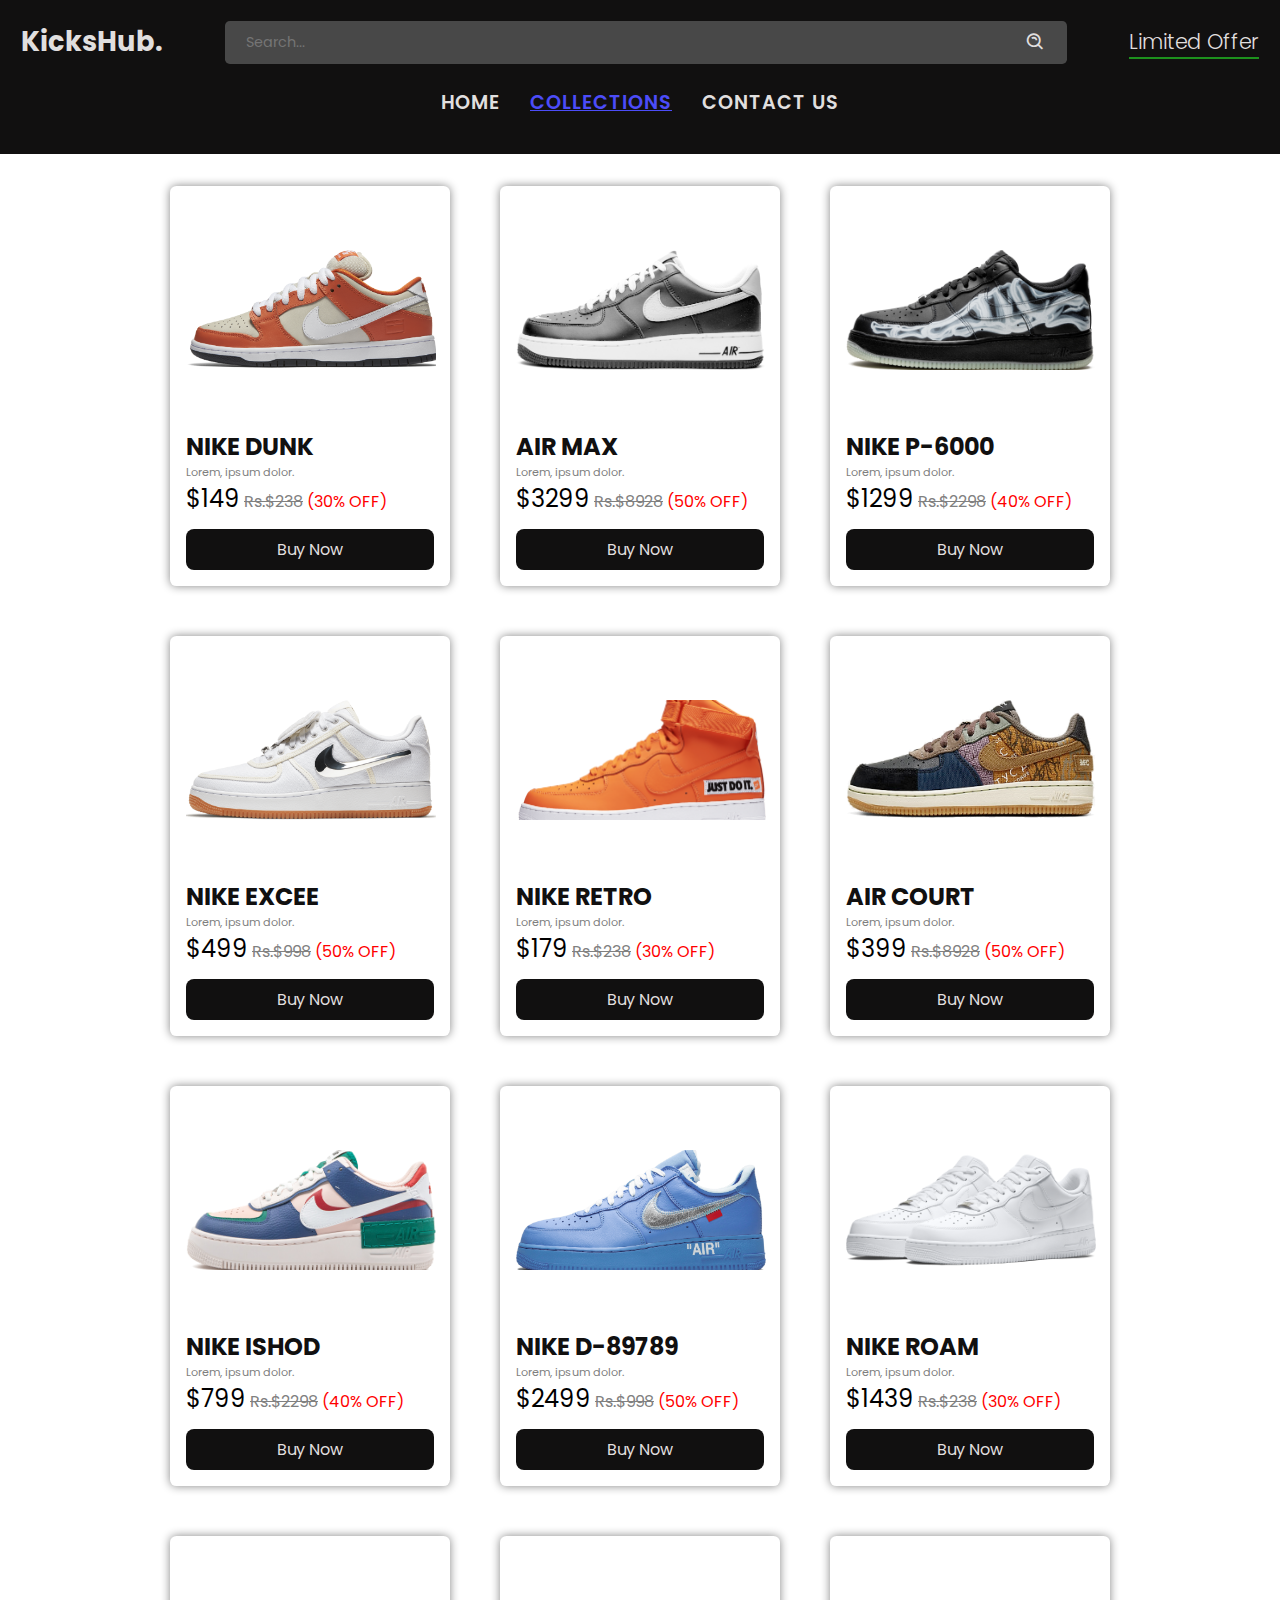
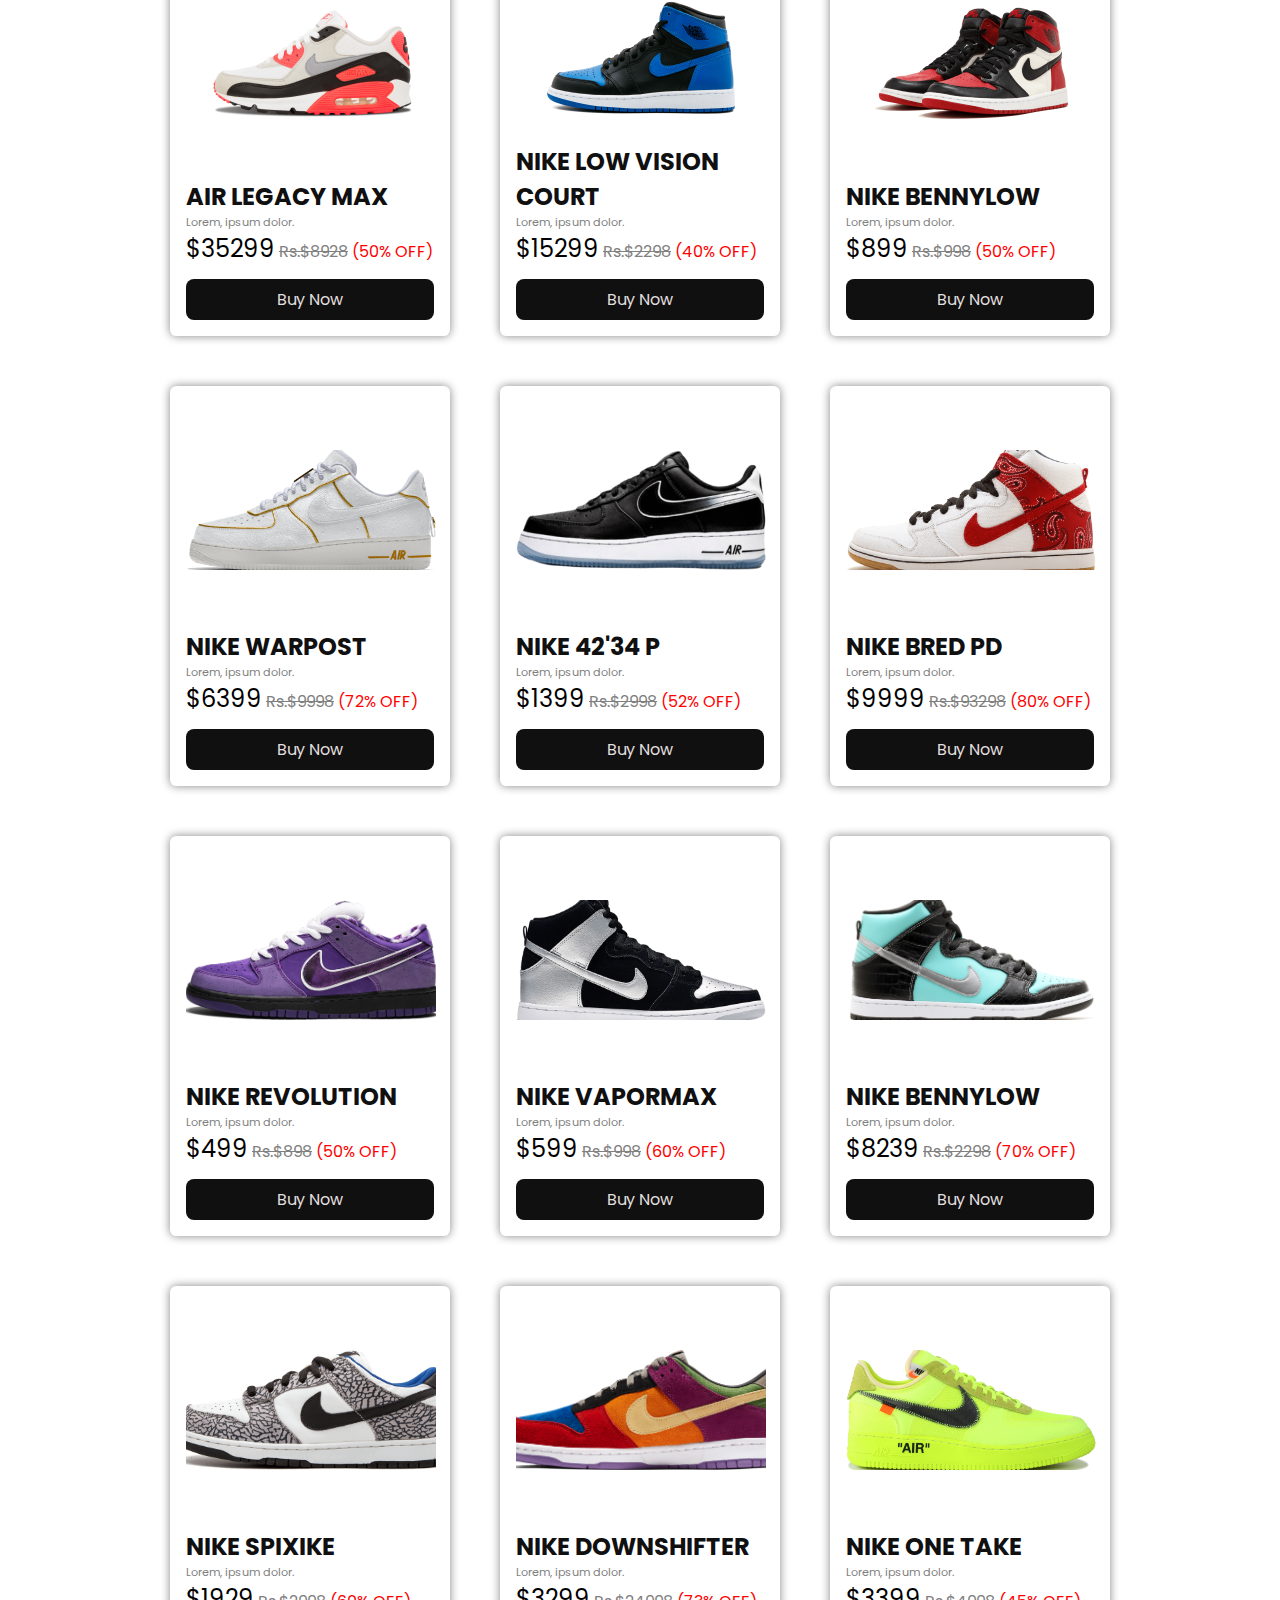
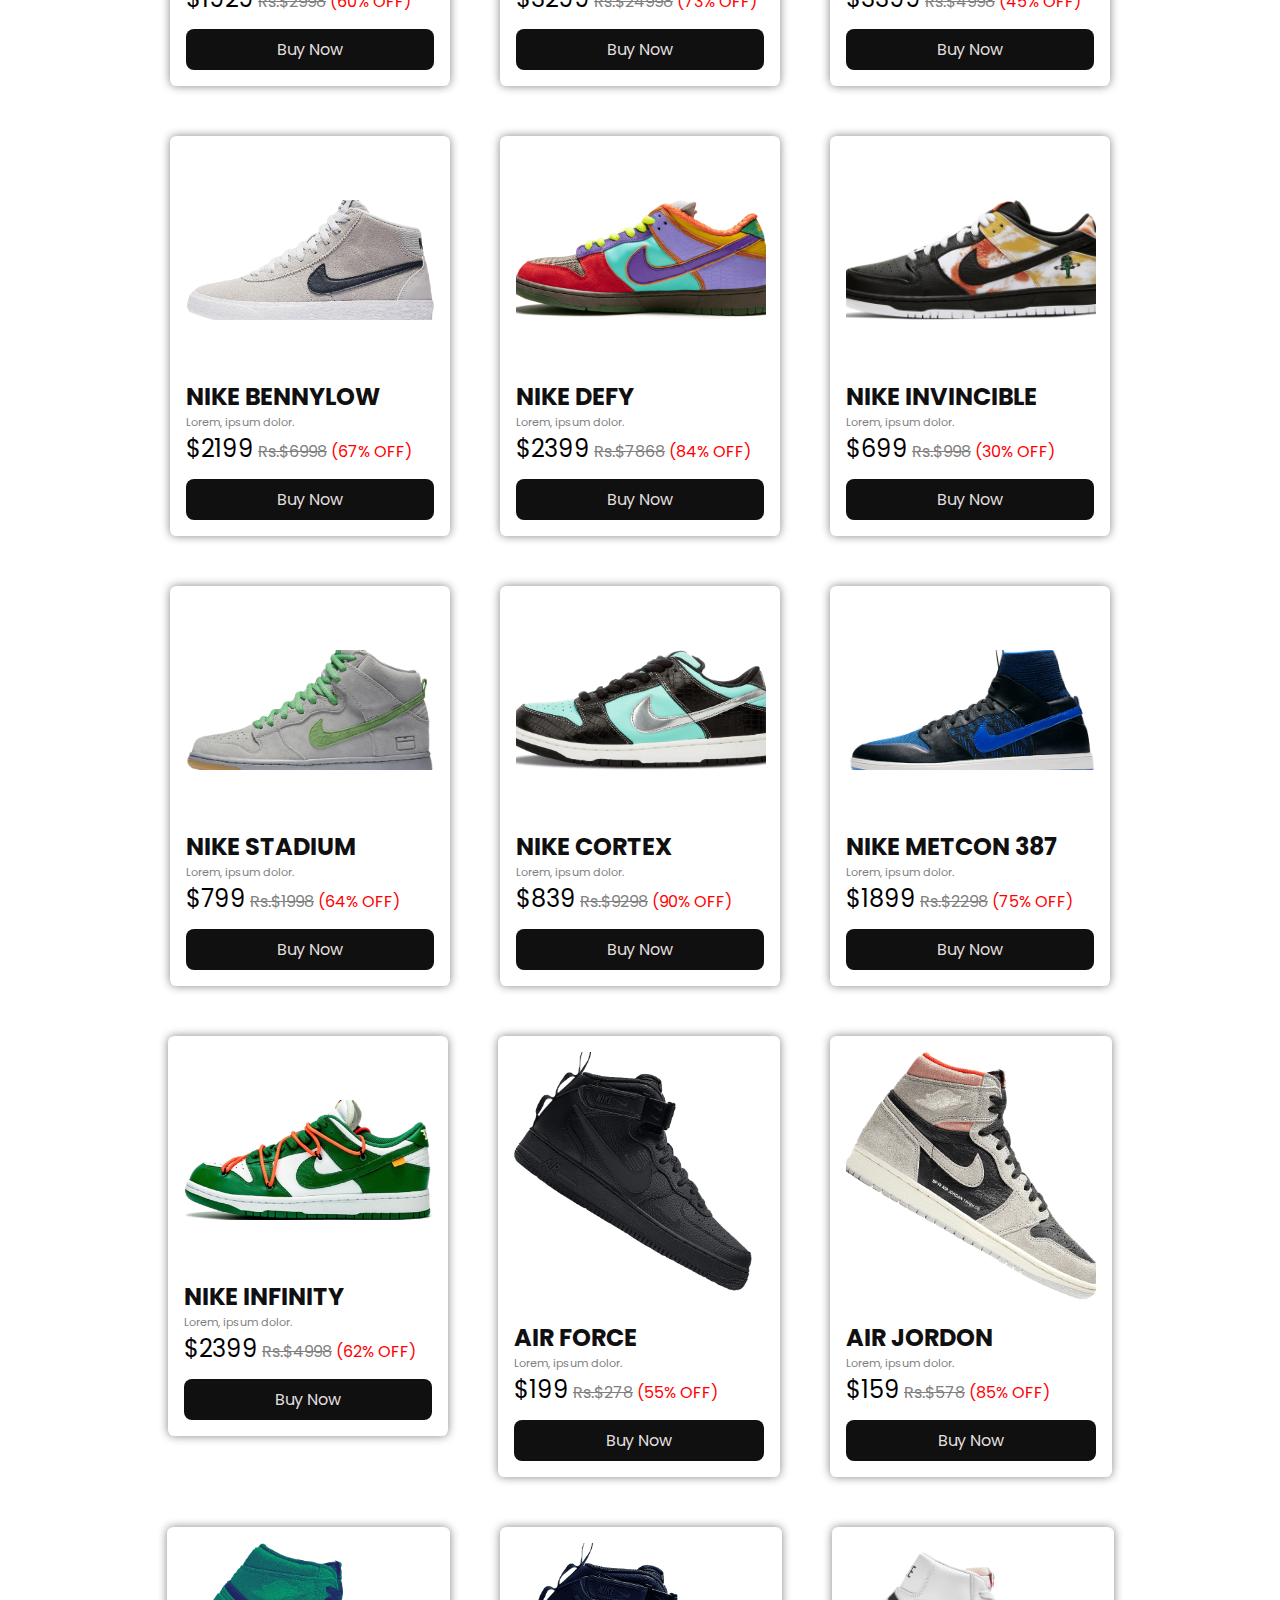
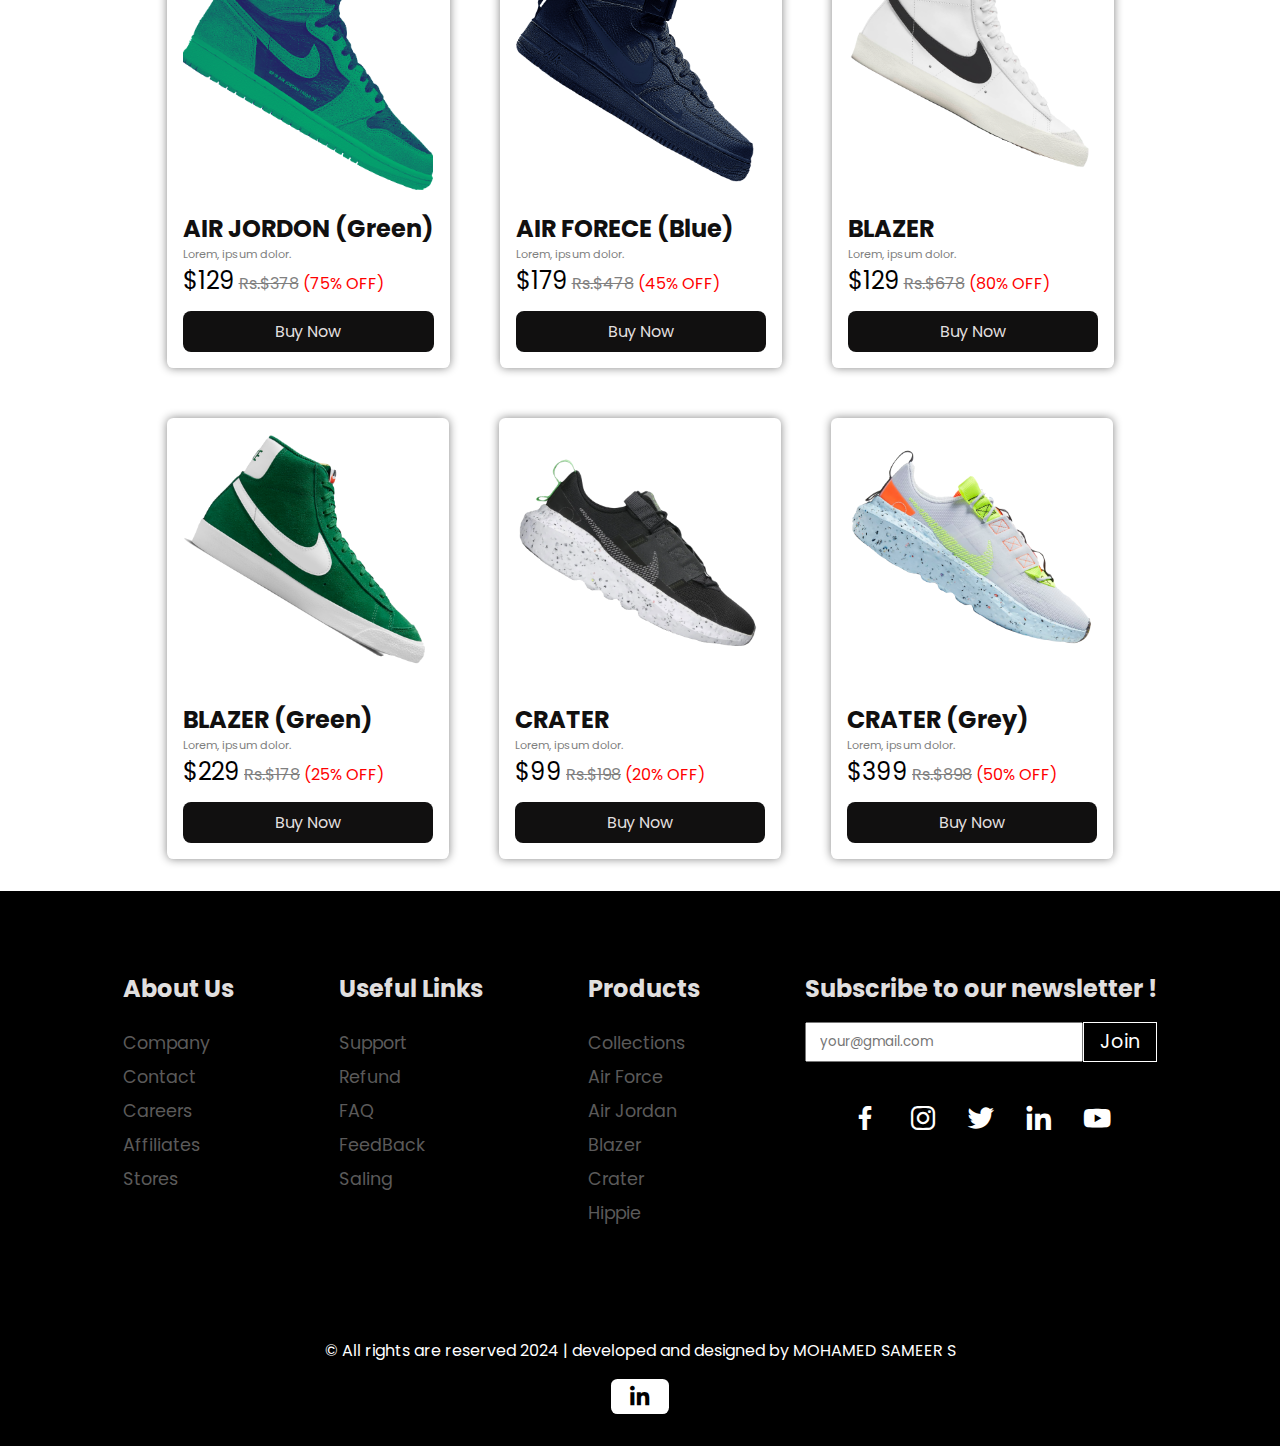
==== collections.html @ 7bd57e41 "added the project" ====
<!DOCTYPE html>
<html lang="en">

<head>
    <meta charset="UTF-8">
    <meta name="viewport" content="width=device-width, initial-scale=1.0">
    <meta name="author" content="Mohamed Sameer S">
    <meta name="keywords"
        content="Nike App,Popular Shoes from nike,Nike,Shoes,Well designed Shoes,original branding Shoes">
    <link href='https://unpkg.com/boxicons@2.1.4/css/boxicons.min.css' rel='stylesheet'>
    <link rel="icon" href="./assets/nike-512.png">
    <link rel="stylesheet" href="style.css">
    <title>Our Collections | SamProg</title>
</head>

<body>

    <nav style="padding: 1.3rem;">
        <div class="top-nav-contents">
            <h1 style="font-size: 1.7rem;">KicksHub.</h1>
            <div class="search-bar" style="padding: 0.7rem 1.3rem;" id="collect">
                <input type="text" id="search" required placeholder="Search..." style="font-size: 0.9rem;">
                <label class='bx bx-search-alt' for="search"></label>
            </div>
            <h2>Limited Offer</h2>

            <i class='bx bx-menu menu'></i>
        </div>

        <div class="nav-links">
            <a href="index.html">home</a>
            <a href="collections.html" class="active">collections</a>
            <a href="contact.html">contact us</a>
        </div>
    </nav>


    <main>

        <div class="main-contents">
            <div class="shoe-content shoe">
                <div class="shoe-img">
                    <img src="./assets/1.png" class="newshoe">
                </div>
                <div class="icons">
                    <i class='bx bx-dots-vertical-rounded' ></i>
                    <i class='bx bx-heart'></i>
                    <i class='bx bx-cart-add'></i>
                    <i class='bx bx-message-alt-dots'></i>

                </div>
                <div class="shoe-text">
                    <h1>NIKE DUNK</h1>
                    <p>Lorem, ipsum dolor.</p>
                    <ins>$149</ins>
                    <del>Rs.$238</del>
                    <span>(30% OFF)</span>
                    <button class="buy">Buy Now</button>
                </div>
            </div>

            <div class="shoe-content shoe">
                <div class="shoe-img">
                    <img src="./assets/2.png" class="newshoe">
                </div>
                <div class="icons">
                    <i class='bx bx-dots-vertical-rounded' ></i>
                    <i class='bx bx-heart'></i>
                    <i class='bx bx-cart-add'></i>
                    <i class='bx bx-message-alt-dots'></i>

                </div>
                <div class="shoe-text">
                    <h1>AIR MAX</h1>
                    <p>Lorem, ipsum dolor.</p>
                    <ins>$3299</ins>
                    <del>Rs.$8928</del>
                    <span>(50% OFF)</span>
                    <button class="buy">Buy Now</button>
                </div>
            </div>
            <div class="shoe-content shoe">
                <div class="shoe-img">
                    <img src="./assets/3.png" class="newshoe">
                </div>
                <div class="icons">
                    <i class='bx bx-dots-vertical-rounded' ></i>
                    <i class='bx bx-heart'></i>
                    <i class='bx bx-cart-add'></i>
                    <i class='bx bx-message-alt-dots'></i>

                </div>
                <div class="shoe-text">
                    <h1>NIKE P-6000</h1>
                    <p>Lorem, ipsum dolor.</p>
                    <ins>$1299</ins>
                    <del>Rs.$2298</del>
                    <span>(40% OFF)</span>
                    <button class="buy">Buy Now</button>
                </div>
            </div>
            <div class="shoe-content shoe">
                <div class="shoe-img">
                    <img src="./assets/4.png" class="newshoe">
                </div>
                <div class="icons">
                    <i class='bx bx-dots-vertical-rounded' ></i>
                    <i class='bx bx-heart'></i>
                    <i class='bx bx-cart-add'></i>
                    <i class='bx bx-message-alt-dots'></i>

                </div>
                <div class="shoe-text">
                    <h1>NIKE EXCEE</h1>
                    <p>Lorem, ipsum dolor.</p>
                    <ins>$499</ins>
                    <del>Rs.$998</del>
                    <span>(50% OFF)</span>
                    <button class="buy">Buy Now</button>
                </div>
            </div>

            <div class="shoe-content shoe">
                <div class="shoe-img">
                    <img src="./assets/5.png" class="newshoe">
                </div>
                <div class="icons">
                    <i class='bx bx-dots-vertical-rounded' ></i>
                    <i class='bx bx-heart'></i>
                    <i class='bx bx-cart-add'></i>
                    <i class='bx bx-message-alt-dots'></i>

                </div>
                <div class="shoe-text">
                    <h1>NIKE RETRO</h1>
                    <p>Lorem, ipsum dolor.</p>
                    <ins>$179</ins>
                    <del>Rs.$238</del>
                    <span>(30% OFF)</span>
                    <button class="buy">Buy Now</button>
                </div>
            </div>

            <div class="shoe-content shoe">
                <div class="shoe-img">
                    <img src="./assets/6.png" class="newshoe">
                </div>
                <div class="icons">
                    <i class='bx bx-dots-vertical-rounded' ></i>
                    <i class='bx bx-heart'></i>
                    <i class='bx bx-cart-add'></i>
                    <i class='bx bx-message-alt-dots'></i>

                </div>
                <div class="shoe-text">
                    <h1>AIR COURT</h1>
                    <p>Lorem, ipsum dolor.</p>
                    <ins>$399</ins>
                    <del>Rs.$8928</del>
                    <span>(50% OFF)</span>
                    <button class="buy">Buy Now</button>
                </div>
            </div>
            <div class="shoe-content shoe">
                <div class="shoe-img">
                    <img src="./assets/7.png" class="newshoe">
                </div>
                <div class="icons">
                    <i class='bx bx-dots-vertical-rounded' ></i>
                    <i class='bx bx-heart'></i>
                    <i class='bx bx-cart-add'></i>
                    <i class='bx bx-message-alt-dots'></i>

                </div>
                <div class="shoe-text">
                    <h1>NIKE ISHOD</h1>
                    <p>Lorem, ipsum dolor.</p>
                    <ins>$799</ins>
                    <del>Rs.$2298</del>
                    <span>(40% OFF)</span>
                    <button class="buy">Buy Now</button>
                </div>
            </div>
            <div class="shoe-content shoe">
                <div class="shoe-img">
                    <img src="./assets/8.png" class="newshoe">
                </div>
                <div class="icons">
                    <i class='bx bx-dots-vertical-rounded' ></i>
                    <i class='bx bx-heart'></i>
                    <i class='bx bx-cart-add'></i>
                    <i class='bx bx-message-alt-dots'></i>

                </div>
                <div class="shoe-text">
                    <h1>NIKE D-89789</h1>
                    <p>Lorem, ipsum dolor.</p>
                    <ins>$2499</ins>
                    <del>Rs.$998</del>
                    <span>(50% OFF)</span>
                    <button class="buy">Buy Now</button>
                </div>
            </div>

            <div class="shoe-content shoe">
                <div class="shoe-img">
                    <img src="./assets/9.png" class="newshoe">
                </div>
                <div class="icons">
                    <i class='bx bx-dots-vertical-rounded' ></i>
                    <i class='bx bx-heart'></i>
                    <i class='bx bx-cart-add'></i>
                    <i class='bx bx-message-alt-dots'></i>

                </div>
                <div class="shoe-text">
                    <h1>NIKE ROAM</h1>
                    <p>Lorem, ipsum dolor.</p>
                    <ins>$1439</ins>
                    <del>Rs.$238</del>
                    <span>(30% OFF)</span>
                    <button class="buy">Buy Now</button>
                </div>
            </div>

            <div class="shoe-content shoe">
                <div class="shoe-img">
                    <img src="./assets/10.png" class="newshoe">
                </div>
                <div class="icons">
                    <i class='bx bx-dots-vertical-rounded' ></i>
                    <i class='bx bx-heart'></i>
                    <i class='bx bx-cart-add'></i>
                    <i class='bx bx-message-alt-dots'></i>

                </div>
                <div class="shoe-text">
                    <h1>AIR LEGACY MAX</h1>
                    <p>Lorem, ipsum dolor.</p>
                    <ins>$35299</ins>
                    <del>Rs.$8928</del>
                    <span>(50% OFF)</span>
                    <button class="buy">Buy Now</button>
                </div>
            </div>
            <div class="shoe-content shoe">
                <div class="shoe-img">
                    <img src="./assets/11.png" class="newshoe">
                </div>
                <div class="icons">
                    <i class='bx bx-dots-vertical-rounded' ></i>
                    <i class='bx bx-heart'></i>
                    <i class='bx bx-cart-add'></i>
                    <i class='bx bx-message-alt-dots'></i>

                </div>
                <div class="shoe-text">
                    <h1>NIKE LOW VISION COURT</h1>
                    <p>Lorem, ipsum dolor.</p>
                    <ins>$15299</ins>
                    <del>Rs.$2298</del>
                    <span>(40% OFF)</span>
                    <button class="buy">Buy Now</button>
                </div>
            </div>
            <div class="shoe-content shoe">
                <div class="shoe-img">
                    <img src="./assets/12.png" class="newshoe">
                </div>
                <div class="icons">
                    <i class='bx bx-dots-vertical-rounded' ></i>
                    <i class='bx bx-heart'></i>
                    <i class='bx bx-cart-add'></i>
                    <i class='bx bx-message-alt-dots'></i>

                </div>
                <div class="shoe-text">
                    <h1>NIKE BENNYLOW</h1>
                    <p>Lorem, ipsum dolor.</p>
                    <ins>$899</ins>
                    <del>Rs.$998</del>
                    <span>(50% OFF)</span>
                    <button class="buy">Buy Now</button>
                </div>
            </div>

            <div class="shoe-content shoe">
                <div class="shoe-img">
                    <img src="./assets/27.png" class="newshoe">
                </div>
                <div class="icons">
                    <i class='bx bx-dots-vertical-rounded' ></i>
                    <i class='bx bx-heart'></i>
                    <i class='bx bx-cart-add'></i>
                    <i class='bx bx-message-alt-dots'></i>

                </div>
                <div class="shoe-text">
                    <h1>NIKE WARPOST</h1>
                    <p>Lorem, ipsum dolor.</p>
                    <ins>$6399</ins>
                    <del>Rs.$9998</del>
                    <span>(72% OFF)</span>
                    <button class="buy">Buy Now</button>
                </div>
            </div>
            <div class="shoe-content shoe">
                <div class="shoe-img">
                    <img src="./assets/28.png" class="newshoe">
                </div>
                <div class="icons">
                    <i class='bx bx-dots-vertical-rounded' ></i>
                    <i class='bx bx-heart'></i>
                    <i class='bx bx-cart-add'></i>
                    <i class='bx bx-message-alt-dots'></i>

                </div>
                <div class="shoe-text">
                    <h1>NIKE 42'34 P</h1>
                    <p>Lorem, ipsum dolor.</p>
                    <ins>$1399</ins>
                    <del>Rs.$2998</del>
                    <span>(52% OFF)</span>
                    <button class="buy">Buy Now</button>
                </div>
            </div>

            <div class="shoe-content shoe">
                <div class="shoe-img">
                    <img src="./assets/13.png" class="newshoe">
                </div>
                <div class="icons">
                    <i class='bx bx-dots-vertical-rounded' ></i>
                    <i class='bx bx-heart'></i>
                    <i class='bx bx-cart-add'></i>
                    <i class='bx bx-message-alt-dots'></i>

                </div>
                <div class="shoe-text">
                    <h1>NIKE BRED PD</h1>
                    <p>Lorem, ipsum dolor.</p>
                    <ins>$9999</ins>
                    <del>Rs.$93298</del>
                    <span>(80% OFF)</span>
                    <button class="buy">Buy Now</button>
                </div>
            </div>
            <div class="shoe-content shoe">
                <div class="shoe-img">
                    <img src="./assets/14.png" class="newshoe">
                </div>
                <div class="icons">
                    <i class='bx bx-dots-vertical-rounded' ></i>
                    <i class='bx bx-heart'></i>
                    <i class='bx bx-cart-add'></i>
                    <i class='bx bx-message-alt-dots'></i>

                </div>
                <div class="shoe-text">
                    <h1>NIKE REVOLUTION</h1>
                    <p>Lorem, ipsum dolor.</p>
                    <ins>$499</ins>
                    <del>Rs.$898</del>
                    <span>(50% OFF)</span>
                    <button class="buy">Buy Now</button>
                </div>
            </div>
            <div class="shoe-content shoe">
                <div class="shoe-img">
                    <img src="./assets/15.png" class="newshoe">
                </div>
                <div class="icons">
                    <i class='bx bx-dots-vertical-rounded' ></i>
                    <i class='bx bx-heart'></i>
                    <i class='bx bx-cart-add'></i>
                    <i class='bx bx-message-alt-dots'></i>

                </div>
                <div class="shoe-text">
                    <h1>NIKE VAPORMAX</h1>
                    <p>Lorem, ipsum dolor.</p>
                    <ins>$599</ins>
                    <del>Rs.$998</del>
                    <span>(60% OFF)</span>
                    <button class="buy">Buy Now</button>
                </div>
            </div>
            <div class="shoe-content shoe">
                <div class="shoe-img">
                    <img src="./assets/16.png" class="newshoe">
                </div>
                <div class="icons">
                    <i class='bx bx-dots-vertical-rounded' ></i>
                    <i class='bx bx-heart'></i>
                    <i class='bx bx-cart-add'></i>
                    <i class='bx bx-message-alt-dots'></i>

                </div>
                <div class="shoe-text">
                    <h1>NIKE BENNYLOW</h1>
                    <p>Lorem, ipsum dolor.</p>
                    <ins>$8239</ins>
                    <del>Rs.$2298</del>
                    <span>(70% OFF)</span>
                    <button class="buy">Buy Now</button>
                </div>
            </div>
            <div class="shoe-content shoe">
                <div class="shoe-img">
                    <img src="./assets/17.png" class="newshoe">
                </div>
                <div class="icons">
                    <i class='bx bx-dots-vertical-rounded' ></i>
                    <i class='bx bx-heart'></i>
                    <i class='bx bx-cart-add'></i>
                    <i class='bx bx-message-alt-dots'></i>

                </div>
                <div class="shoe-text">
                    <h1>NIKE SPIXIKE</h1>
                    <p>Lorem, ipsum dolor.</p>
                    <ins>$1929</ins>
                    <del>Rs.$2998</del>
                    <span>(60% OFF)</span>
                    <button class="buy">Buy Now</button>
                </div>
            </div>
            <div class="shoe-content shoe">
                <div class="shoe-img">
                    <img src="./assets/18.png" class="newshoe">
                </div>
                <div class="icons">
                    <i class='bx bx-dots-vertical-rounded' ></i>
                    <i class='bx bx-heart'></i>
                    <i class='bx bx-cart-add'></i>
                    <i class='bx bx-message-alt-dots'></i>

                </div>
                <div class="shoe-text">
                    <h1>NIKE DOWNSHIFTER</h1>
                    <p>Lorem, ipsum dolor.</p>
                    <ins>$3299</ins>
                    <del>Rs.$24998</del>
                    <span>(73% OFF)</span>
                    <button class="buy">Buy Now</button>
                </div>
            </div>
            <div class="shoe-content shoe">
                <div class="shoe-img">
                    <img src="./assets/19.png" class="newshoe">
                </div>
                <div class="icons">
                    <i class='bx bx-dots-vertical-rounded' ></i>
                    <i class='bx bx-heart'></i>
                    <i class='bx bx-cart-add'></i>
                    <i class='bx bx-message-alt-dots'></i>

                </div>
                <div class="shoe-text">
                    <h1>NIKE ONE TAKE</h1>
                    <p>Lorem, ipsum dolor.</p>
                    <ins>$3399</ins>
                    <del>Rs.$4998</del>
                    <span>(45% OFF)</span>
                    <button class="buy">Buy Now</button>
                </div>
            </div>
            <div class="shoe-content shoe">
                <div class="shoe-img">
                    <img src="./assets/20.png" class="newshoe">
                </div>
                <div class="icons">
                    <i class='bx bx-dots-vertical-rounded' ></i>
                    <i class='bx bx-heart'></i>
                    <i class='bx bx-cart-add'></i>
                    <i class='bx bx-message-alt-dots'></i>

                </div>
                <div class="shoe-text">
                    <h1>NIKE BENNYLOW</h1>
                    <p>Lorem, ipsum dolor.</p>
                    <ins>$2199</ins>
                    <del>Rs.$6998</del>
                    <span>(67% OFF)</span>
                    <button class="buy">Buy Now</button>
                </div>
            </div>
            <div class="shoe-content shoe">
                <div class="shoe-img">
                    <img src="./assets/21.png" class="newshoe">
                </div>
                <div class="icons">
                    <i class='bx bx-dots-vertical-rounded' ></i>
                    <i class='bx bx-heart'></i>
                    <i class='bx bx-cart-add'></i>
                    <i class='bx bx-message-alt-dots'></i>

                </div>
                <div class="shoe-text">
                    <h1>NIKE DEFY</h1>
                    <p>Lorem, ipsum dolor.</p>
                    <ins>$2399</ins>
                    <del>Rs.$7868</del>
                    <span>(84% OFF)</span>
                    <button class="buy">Buy Now</button>
                </div>
            </div>
            <div class="shoe-content shoe">
                <div class="shoe-img">
                    <img src="./assets/22.png" class="newshoe">
                </div>
                <div class="icons">
                    <i class='bx bx-dots-vertical-rounded' ></i>
                    <i class='bx bx-heart'></i>
                    <i class='bx bx-cart-add'></i>
                    <i class='bx bx-message-alt-dots'></i>

                </div>
                <div class="shoe-text">
                    <h1>NIKE INVINCIBLE</h1>
                    <p>Lorem, ipsum dolor.</p>
                    <ins>$699</ins>
                    <del>Rs.$998</del>
                    <span>(30% OFF)</span>
                    <button class="buy">Buy Now</button>
                </div>
            </div>
            <div class="shoe-content shoe">
                <div class="shoe-img">
                    <img src="./assets/23.png" class="newshoe">
                </div>
                <div class="icons">
                    <i class='bx bx-dots-vertical-rounded' ></i>
                    <i class='bx bx-heart'></i>
                    <i class='bx bx-cart-add'></i>
                    <i class='bx bx-message-alt-dots'></i>

                </div>
                <div class="shoe-text">
                    <h1>NIKE STADIUM</h1>
                    <p>Lorem, ipsum dolor.</p>
                    <ins>$799</ins>
                    <del>Rs.$1998</del>
                    <span>(64% OFF)</span>
                    <button class="buy">Buy Now</button>
                </div>
            </div>
            <div class="shoe-content shoe">
                <div class="shoe-img">
                    <img src="./assets/24.png" class="newshoe">
                </div>
                <div class="icons">
                    <i class='bx bx-dots-vertical-rounded' ></i>
                    <i class='bx bx-heart'></i>
                    <i class='bx bx-cart-add'></i>
                    <i class='bx bx-message-alt-dots'></i>

                </div>
                <div class="shoe-text">
                    <h1>NIKE CORTEX</h1>
                    <p>Lorem, ipsum dolor.</p>
                    <ins>$839</ins>
                    <del>Rs.$9298</del>
                    <span>(90% OFF)</span>
                    <button class="buy">Buy Now</button>
                </div>
            </div>
            <div class="shoe-content shoe">
                <div class="shoe-img">
                    <img src="./assets/25.png" class="newshoe">
                </div>
                <div class="icons">
                    <i class='bx bx-dots-vertical-rounded' ></i>
                    <i class='bx bx-heart'></i>
                    <i class='bx bx-cart-add'></i>
                    <i class='bx bx-message-alt-dots'></i>

                </div>
                <div class="shoe-text">
                    <h1>NIKE METCON 387</h1>
                    <p>Lorem, ipsum dolor.</p>
                    <ins>$1899</ins>
                    <del>Rs.$2298</del>
                    <span>(75% OFF)</span>
                    <button class="buy">Buy Now</button>
                </div>
            </div>

            <div class="shoe-content shoe">
                <div class="shoe-img">
                    <img src="./assets/26.png" class="newshoe">
                </div>
                <div class="icons">
                    <i class='bx bx-dots-vertical-rounded' ></i>
                    <i class='bx bx-heart'></i>
                    <i class='bx bx-cart-add'></i>
                    <i class='bx bx-message-alt-dots'></i>

                </div>
                <div class="shoe-text">
                    <h1>NIKE INFINITY</h1>
                    <p>Lorem, ipsum dolor.</p>
                    <ins>$2399</ins>
                    <del>Rs.$4998</del>
                    <span>(62% OFF)</span>
                    <button class="buy">Buy Now</button>
                </div>
            </div>
            

            <div class="shoe-content">
                <div class="shoe-img">
                    <img src="./assets/air force.png">
                </div>
                <div class="icons">
                    <i class='bx bx-dots-vertical-rounded' ></i>
                    <i class='bx bx-heart'></i>
                    <i class='bx bx-cart-add'></i>
                    <i class='bx bx-message-alt-dots'></i>

                </div>
                <div class="shoe-text">
                    <h1>AIR FORCE</h1>
                    <p>Lorem, ipsum dolor.</p>
                    <ins>$199</ins>
                    <del>Rs.$278</del>
                    <span>(55% OFF)</span>
                    <button class="buy">Buy Now</button>
                </div>
            </div>

            <div class="shoe-content">
                <div class="shoe-img">
                    <img src="./assets/jordan.png">
                </div>
                <div class="icons">
                    <i class='bx bx-dots-vertical-rounded' ></i>
                    <i class='bx bx-heart'></i>
                    <i class='bx bx-cart-add'></i>
                    <i class='bx bx-message-alt-dots'></i>

                </div>
                <div class="shoe-text">
                    <h1>AIR JORDON</h1>
                    <p>Lorem, ipsum dolor.</p>
                    <ins>$159</ins>
                    <del>Rs.$578</del>
                    <span>(85% OFF)</span>
                    <button class="buy">Buy Now</button>
                </div>
            </div>

            <div class="shoe-content">
                <div class="shoe-img">
                    <img src="./assets/jordan2.png">
                </div>
                <div class="icons">
                    <i class='bx bx-dots-vertical-rounded' ></i>
                    <i class='bx bx-heart'></i>
                    <i class='bx bx-cart-add'></i>
                    <i class='bx bx-message-alt-dots'></i>

                </div>
                <div class="shoe-text">
                    <h1>AIR JORDON (Green)</h1>
                    <p>Lorem, ipsum dolor.</p>
                    <ins>$129</ins>
                    <del>Rs.$378</del>
                    <span>(75% OFF)</span>
                    <button class="buy">Buy Now</button>
                </div>
            </div>
            <div class="shoe-content">
                <div class="shoe-img">
                    <img src="./assets/air2.png">
                </div>
                <div class="icons">
                    <i class='bx bx-dots-vertical-rounded' ></i>
                    <i class='bx bx-heart'></i>
                    <i class='bx bx-cart-add'></i>
                    <i class='bx bx-message-alt-dots'></i>

                </div>
                <div class="shoe-text">
                    <h1>AIR FORECE (Blue) </h1>
                    <p>Lorem, ipsum dolor.</p>
                    <ins>$179</ins>
                    <del>Rs.$478</del>
                    <span>(45% OFF)</span>
                    <button class="buy">Buy Now</button>
                </div>
            </div>

            <div class="shoe-content">
                <div class="shoe-img">
                    <img src="./assets/blazer.png">
                </div>
                <div class="icons">
                    <i class='bx bx-dots-vertical-rounded' ></i>
                    <i class='bx bx-heart'></i>
                    <i class='bx bx-cart-add'></i>
                    <i class='bx bx-message-alt-dots'></i>

                </div>
                <div class="shoe-text">
                    <h1>BLAZER</h1>
                    <p>Lorem, ipsum dolor.</p>
                    <ins>$129</ins>
                    <del>Rs.$678</del>
                    <span>(80% OFF)</span>
                    <button class="buy">Buy Now</button>
                </div>
            </div>

            <div class="shoe-content">
                <div class="shoe-img">
                    <img src="./assets/blazer2.png">
                </div>
                <div class="icons">
                    <i class='bx bx-dots-vertical-rounded' ></i>
                    <i class='bx bx-heart'></i>
                    <i class='bx bx-cart-add'></i>
                    <i class='bx bx-message-alt-dots'></i>

                </div>
                <div class="shoe-text">
                    <h1>BLAZER (Green)</h1>
                    <p>Lorem, ipsum dolor.</p>
                    <ins>$229</ins>
                    <del>Rs.$178</del>
                    <span>(25% OFF)</span>
                    <button class="buy">Buy Now</button>
                </div>
            </div>

            <div class="shoe-content">
                <div class="shoe-img">
                    <img src="./assets/crater.png">
                </div>
                <div class="icons">
                    <i class='bx bx-dots-vertical-rounded' ></i>
                    <i class='bx bx-heart'></i>
                    <i class='bx bx-cart-add'></i>
                    <i class='bx bx-message-alt-dots'></i>

                </div>
                <div class="shoe-text">
                    <h1>CRATER</h1>
                    <p>Lorem, ipsum dolor.</p>
                    <ins>$99</ins>
                    <del>Rs.$198</del>
                    <span>(20% OFF)</span>
                    <button class="buy">Buy Now</button>
                </div>
            </div>

            <div class="shoe-content">
                <div class="shoe-img">
                    <img src="./assets/crater2.png">
                </div>
                <div class="icons">
                    <i class='bx bx-dots-vertical-rounded' ></i>
                    <i class='bx bx-heart'></i>
                    <i class='bx bx-cart-add'></i>
                    <i class='bx bx-message-alt-dots'></i>

                </div>
                <div class="shoe-text">
                    <h1>CRATER (Grey)</h1>
                    <p>Lorem, ipsum dolor.</p>
                    <ins>$399</ins>
                    <del>Rs.$898</del>
                    <span>(50% OFF)</span>
                    <button class="buy">Buy Now</button>
                </div>
            </div>

            
        </div>

    </main>


    <footer>
        <div class="footer">
            <div class="footer-item">
                <h2>About Us</h2>
                <div class="links">
                    <a href="#">Company</a>
                    <a href="#">Contact</a>
                    <a href="#">Careers</a>
                    <a href="#">Affiliates</a>
                    <a href="#">Stores</a>
                </div>
            </div>
            <div class="footer-item">
                <h2>Useful Links</h2>
                <div class="links">
                    <a href="#">Support</a>
                    <a href="#">Refund</a>
                    <a href="#">FAQ</a>
                    <a href="#">FeedBack</a>
                    <a href="#">Saling</a>
                </div>
            </div>
            <div class="footer-item">
                <h2>Products</h2>
                <div class="links">
                    <a href="collections.html">Collections</a>
                    <a href="#">Air Force</a>
                    <a href="#">Air Jordan</a>
                    <a href="#">Blazer</a>
                    <a href="#">Crater</a>
                    <a href="#">Hippie</a>
                </div>
            </div>
            <div class="footer-item">
                <h2>Subscribe to our newsletter !</h2>
                <div class="subscribe">
                    <input type="text" placeholder="your@gmail.com">
                    <button>Join</button>
                </div>
                <div class="social-media">
                    <i class='bx bxl-facebook'></i>
                    <i class='bx bxl-instagram' ></i>
                    <i class='bx bxl-twitter' ></i>
                    <i class='bx bxl-linkedin' ></i>
                    <i class='bx bxl-youtube' ></i>
                </div>
            </div>
        </div>

        <div class="rights">
            <div class="line"></div>
            <p>&copy; All rights are reserved 2024 | developed and designed by MOHAMED SAMEER S</p>
            <div class="social-media">
                <a href="https://www.linkedin.com/in/mohamedsameers/" target="_blank">
                    <i class='bx bxl-linkedin'></i>
                </a>
            </div>
        </div>

    </footer>





    <script src="script.js"></script>

</body>

</html>
---- style.css ----
@import url('https://fonts.googleapis.com/css2?family=Poppins:wght@200;300;500;600;700;800;900&display=swap');

* {
    margin: 0;
    padding: 0;
    box-sizing: border-box;
    font-family: 'Poppins', sans-serif;
}

:root {
    --grey-bg-color: rgb(72, 72, 72);
    --black-bg-color: rgb(17, 16, 16);
    --white-text-color: rgb(224, 223, 223);
    scroll-behavior: smooth;
}

::-webkit-scrollbar{
    width: 6px;
}

::-webkit-scrollbar-track{
    background-color: black;
}

::-webkit-scrollbar-thumb{
    background-color: rgb(81, 79, 79);
    border-radius:2rem;
}

#search-bar{
    display: none;
}


a {
    text-decoration: none;
}

img {
    object-fit: cover;
}

nav {
    background-color: var(--black-bg-color);
    padding: 0.8rem 1rem;
}

nav .top-nav-contents {
    display: flex;
    justify-content: space-between;
    align-items: center;
    color: var(--white-text-color);
}

nav .top-nav-contents i {
    display: none;
}

nav .top-nav-contents .search-bar {
    background-color: var(--grey-bg-color);
    flex-grow: 0.8;
    /* flex-grow default value is 0 */
    padding: 0.4rem 1rem;
    border-radius: 0.3rem;
    display: flex;
    align-items: center;
}

nav .top-nav-contents .search-bar input {
    width: 100%;
    background-color: transparent;
    border: none;
    outline: none;
    color: rgb(230, 228, 228);
}

nav .top-nav-contents .search-bar label {
    font-size: 1.3rem;
    cursor: pointer;
}

nav .top-nav-contents h2 {
    font-weight: 300;
    font-size: 1.3rem;
}

nav .top-nav-contents h2::after {
    content: "";
    height: 2px;
    width: 100%;
    display: block;
    background-color: rgb(29, 145, 29);
}

nav .nav-links ,
nav .nav-links .nav{
    display: flex;
    justify-content: center;
    align-items: center;
    padding: 1rem;
    gap: 30px;
    margin-top: 0.5rem;
}

nav .nav-links .nav{
    margin: 0;
    padding: 0;
}

nav .nav-links a {
    color: var(--white-text-color);
    text-transform: uppercase;
    font-size: 1.2rem;
    font-weight: 600;
    letter-spacing: 1px;
    cursor: pointer;
    transition: all 0.3s linear;
}

nav .nav-links a:hover ,
nav .nav-links .active{
    text-decoration: underline;
    color: rgb(76, 76, 248);
}


.banner {
    height: calc(110vh - 122.5px);
    background: url(./assets/nordwood-themes-9a58YsGiTPk-unsplash.jpg);
    background-repeat: no-repeat;
    background-size: cover;
    clip-path: polygon(0 0, 100% 0, 100% 100%, 0 90%);
}

.banner {
    overflow: hidden;
}

.banner .slider {
    height: 100%;
    display: flex;
    align-items: center;
    width: 500vw;
    transition: all 1s linear;
}

.banner .slider .slider-content {
    display: flex;
    justify-content: center;
    align-items: start;
    width: 100vw;
}

.banner .slider .slider-content .price {
    margin-top: 5rem;
    opacity: 0;
    transform: translateX(-200px);
    animation: side 1.5s ease-in-out 0.2s forwards;
}

.banner .slider .slider-content .price span {
    border: 1px solid rgb(156, 156, 156);
    color: rgb(68, 150, 68);
    padding: 0.1rem;
    font-size: 4rem;
    font-weight: 200;

}

.banner .slider .slider-content .shoe {
    background-color: rgba(73, 147, 73, 0.944);
    border-radius: 50%;
    opacity: 0;
    transform: scale(0);
    animation: animate 1.8s ease-in-out forwards;
}

.banner .slider .slider-content:nth-child(1) .price span {
    color: rgba(252, 28, 252, 0.889);
}

.banner .slider .slider-content:nth-child(1) .shoe {
    background-color: rgba(180, 2, 180, 0.689);
}

.banner .slider .slider-content:nth-child(3) .price span {
    color: rgba(250, 72, 108, 0.787);
}

.banner .slider .slider-content:nth-child(3) .shoe {
    background-color: rgba(220, 20, 60, 0.787);
}

.banner .slider .slider-content:nth-child(4) .price span {
    color: rgba(222, 184, 135, 0.861);
}

.banner .slider .slider-content:nth-child(4) .shoe {
    background-color: rgba(222, 184, 135, 0.861);
}

.banner .slider .slider-content:nth-child(5) .price span {
    color: rgba(138, 183, 48, 0.848);
}

.banner .slider .slider-content:nth-child(5) .shoe {
    background-color: rgba(138, 183, 48, 0.848);
}

.banner .slider .slider-content .shoe img {
    width: 550px;
    height: 520px;
}

.banner .slider .slider-content .text-content {
    text-align: center;
    margin-top: 4rem;
    opacity: 0;
    transform: translateX(400px);
    animation: rightside 1.5s ease-in-out 0.2s forwards;
}

.banner .slider .slider-content .text-content h1 {
    color: var(--white-text-color);
    font-size: 3.5rem;
    line-height: 70px;
    margin-bottom: 2rem;
}

.banner .slider .slider-content .text-content a,
.products .product-details .buy button {
    background-color: var(--black-bg-color);
    color: var(--white-text-color);
    border: 1px solid white;
    padding: 0.3rem 0.8rem;
    font-size: 1.8rem;
    font-weight: 800;
    cursor: pointer;
    transition: all 0.3s linear;
}

.banner .slider .slider-content .text-content a:hover,
.products .product-details .buy button:hover {
    background-color: var(--white-text-color);
    color: var(--black-bg-color);
    border: 1px solid black;
}

@keyframes animate {
    to {
        opacity: 1;
        transform: scale(1);
    }
}

@keyframes side {
    to {
        opacity: 1;
        transform: translateX(0px);
    }
}

@keyframes rightside {
    to {
        opacity: 1;
        transform: translateX(0px);
    }
}

.our-services {
    display: flex;
    align-items: center;
    justify-content: center;
    margin-top: 3rem;
    margin-bottom: 2rem;
    gap: 20px;
    padding: 0.8rem 1rem;
}

.our-services .service-content {
    display: flex;
    width: 100%;
    flex-direction: column;
    justify-content: center;
    align-items: center;
    gap: 3px;
    padding: 1rem;
    border-radius: 0.5rem;
    box-shadow: 0px 0px 15px rgba(0, 0, 0, 0.334);
    text-align: center;
    transition: all 0.3s linear;
}

.our-services .service-content:hover {
    cursor: pointer;
    scale: 1.06;
}

.our-services .service-content img {
    width: 50px;
    height: 50px;
}

.our-services .service-content h1 {
    font-size: 1.2rem;
}

.our-services .service-content p {
    color: grey;
    font-size: 0.9rem;
}


.products {
    display: flex;
    justify-content: center;
    align-items: center;
    padding: 1rem 3rem;
    height: 100vh;
    gap: 30px;
}

.products .product-details {
    display: flex;
    flex-direction: column;
    gap: 10px;
}

.products .product-img img {
    width: 600px;
    height: 600px;
}

.products .product-details h1 {
    font-size: 6rem;
    font-weight: 600;
    text-transform: capitalize;
}

.products .product-details strong {
    font-size: 2rem;
}

.products .product-details p {
    font-size: 1.2rem;
    color: rgb(61, 61, 61);
    font-weight: 600;
}

.products .product-details .color {
    display: flex;
    gap: 5px;
    margin-bottom: 1rem;
}

.products .black {
    background: #000;
    color: white;
    border: 1px solid black;
}


.products .product-details .color div {
    width: 30px;
    height: 30px;
    border-radius: 0.2rem;
    margin-top: 1rem;
    cursor: pointer;
    border: 1px solid black;
    box-shadow: 0px 0px 15px rgba(0, 0, 0, 0.276);
}

.products .product-details .sizes button {
    padding: 0.3rem 1.4rem;
    font-size: 1.3rem;
    margin-right: 0.4rem;
    cursor: pointer;
    border: 1px solid black;
    transition: all 0.1s linear;
}

.products .product-details .buy {
    display: flex;
    justify-content: end;
    padding: 0 5rem;
}

.products .product-details .buy button {
    margin: 0;
}

.overlay {
    content: "";
    position: fixed;
    height: 100vh;
    width: 100%;
    backdrop-filter: blur(10px);
    background-color: rgba(0, 0, 0, 0.168);
    top: 0;
    z-index: 30;
    left: 0;

}

.pop-up-container {
    position: fixed;
    left: 50%;
    top: 50%;
    transform: translate(-50%, -50%);
    box-shadow: 0px 0px 15px rgba(0, 0, 0, 0.574);
    background-color: white;
    border-radius: 0.4rem;
    min-height: 500px;
    width: 600px;
    z-index: 99;
}

.pop-up-container .removebtn {
    padding: 1rem 2rem 0 2rem;
    display: flex;
    justify-content: end;
}

.pop-up-container .removebtn i {
    background-color: rgb(40, 39, 39);
    color: white;
    font-size: 2rem;
    cursor: pointer;
}

.pop-up-container form .form-contents,
.form-container form{
    padding: 1rem 2rem;
}

.pop-up-container form .form-contents h1 {
    color: rgb(42, 42, 42);
    font-size: 1.4rem;
    font-weight: 700;
    text-transform: uppercase;
}

.pop-up-container form .form-contents input ,
.form-container form input,
.form-container form textarea{
    width: 100%;
    padding: 0.5rem 0.2rem 0.1rem;
    color: black;
    border: none;
    border-bottom: 1px solid rgba(0, 0, 0, 0.576);
    outline: none;
    background-color: transparent;
}

.pop-up-container form .form-contents .input ,
.form-container form .input{
    position: relative;
    margin-top: 1.5rem;
}

.pop-up-container form .form-contents .input label,
.form-container form .input label{
    position: absolute;
    left: 1px;
    top: 2px;
    font-weight: 600;
    color: rgb(87, 87, 87);
    transition: all 0.1s linear;
}

#card {
    margin-top: 2rem;
}

.pop-up-container form .form-contents input:focus+label,
.pop-up-container form .form-contents input:valid+label,
.form-container form input:focus+label,
.form-container form input:valid+label,
.form-container form textarea:focus+label,
.form-container form textarea:valid+label{
    top: -14px;
    font-size: 0.8rem;
    color: grey;
}

textarea{
    resize: none;
}
.pop-up-container form .form-contents .card-img {
    display: flex;
    margin-top: 0.4rem;
}

.pop-up-container form .form-contents .date {
    display: flex;
    align-items: center;
    gap: 10px;
}

.pop-up-container form .form-contents .date .input {
    flex: 1;
}

.pop-up-container form .form-contents .card-img img {
    width: 50px;
    height: 50px;
    margin: 0 auto;
}

.pop-up-container form .form-contents .card-img .img {
    padding: 0 1rem;
    transition: all 0.3s;
}

.pop-up-container form .form-contents .card-img .img:hover {
    cursor: pointer;
    box-shadow: 0px 0px 10px rgba(0, 0, 0, 10px);
}

.pop-up-container form button {
    width: 100%;
    font-size: 1.2rem;
    padding: 0.4rem;
    background-color: #5cb85c;
    color: white;
    border: none;
    letter-spacing: 1px;
    transition: all 0.3s;
    margin-top: 2rem;
}

.pop-up-container form button:hover,
.success .msg span:hover {
    letter-spacing: 5px;
    cursor: pointer;
    background-color: #499649;
}

.success {
    position: fixed;
    top: 50%;
    left: 50%;
    transform: translate(-50%, -50%);
    padding: 1rem;
    height: 230px;
    width: 500px;
    z-index: 100;
    border-radius: 1rem;
    background-color: white;
    box-shadow: 0px 0px 10px rgba(0, 0, 0, 0.464);
}

.success .tick {
    display: flex;
    justify-content: center;
}

.success .tick img {
    width: 100px;
    height: 100px;
    scale: 0;
    cursor: pointer;
    opacity: 0;
    animation: motion 0.8s ease-in-out forwards;
}

@keyframes motion {
    to {
        scale: 1;
        opacity: 1;
    }
}

.success h1 {
    text-align: center;
    font-size: 1.2rem;
    color: var(--black-bg-color);
    font-weight: 500;
    opacity: 0;
    scale: 0;
    animation: motion 0.8s ease-in-out forwards;
}

.success .msg {
    display: flex;
    justify-content: center;
    align-items: center;
    margin-top: 1rem;
    cursor: pointer;
}

.success .msg span {
    background-color: #5cb85c;
    padding: 0.5rem 1rem;
    color: white;
    border-radius: 0.5rem;
    scale: 0;
    opacity: 0;
    transition: all 0.3s ease-in-out;
    animation: motion 0.8s ease-in-out forwards;
}

.our-quality {
    display: flex;
    justify-content: center;
    gap: 50px;
    height: 100vh;
    text-align: center;
    padding: 2rem;
    overflow: hidden;
}

.our-quality .quality:first-child {
    align-self: flex-end;
}

.our-quality .quality:nth-child(2) {
    align-self: flex-start;
}

.our-quality .quality:last-child {
    align-self: center;
}

.our-quality .quality img {
    width: 300px;
}

.season {
    display: flex;
    width: 100%;
    height: 500px;
    background-color: #000;
    margin-bottom: 2rem;
}

.season img,
.season .season-content {
    flex: 1;
}

.season .season-content {
    display: flex;
    justify-content: center;
    align-items: center;
    text-align: center;
    color: var(--white-text-color);
}


.season .season-content {
    background: #000;
}

.season .season-content .content h3 {
    font-size: 1.2rem;
    font-weight: 500;
}

.season .season-content .content h2 {
    font-size: 2.6rem;
    font-weight: 600;
}

.season .season-content .content h1 {
    font-size: 3rem;
    font-weight: 600;
}

.season .season-content .content button {
    background-color: var(--white-text-color);
    color: var(--black-bg-color);
    font-size: 1.2rem;
    margin-top: 1rem;
    font-weight: 700;
    cursor: pointer;
    padding: 0.5rem 1rem;
    border: 1px solid black;
    transition: all 0.23s;
}

.season .season-content .content button:hover {
    background-color: black;
    color: white;
    border: 1px solid white;
}

.quality.scroll:first-child {
    opacity: 0;
    transform: translateX(-50%);
    animation: scroll 1s linear forwards 1s;
}

.quality.scroll:nth-child(2) {
    opacity: 0;
    scale: 0;
    animation: scale 1s linear forwards 2s;
}

.quality.scroll:last-child {
    opacity: 0;
    transform: translateX(50%);
    animation: side 1s linear forwards 3s;
}

@keyframes side {
    to {
        opacity: 1;
        transform: translateX(0);
    }
}

@keyframes scale {
    to {
        scale: 1;
        opacity: 1;
    }
}

@keyframes scroll {
    to {
        opacity: 1;
        transform: translateY(0%);
    }
}


.smooth{
    opacity: 0;
    scale: 0.5;
    animation: smooth 0.5s linear forwards 2.4s;
}

@keyframes smooth {
    to{
        opacity: 1;
        scale: 1;
    }
}

.slow{
    opacity: 0;
}

main{
    padding: 2rem;
    width: 100%;
}

main .main-contents{
    display: flex;
    flex-wrap: wrap;
    gap: 50px;
    justify-content: center;
    width: 100%;
}

main .main-contents .shoe-content{
    box-shadow: 0px 0px 10px rgba(0, 0, 0, 0.483);
    border-radius: 0.4rem;
    padding: 1rem;
    display: flex;
    flex-direction: column;
    align-items: start;
    position: relative;
    cursor: pointer;
}

main .main-contents .shoe-content .shoe-img img{
    width: 250px;
    height: 250px;
}

main .main-contents .shoe-content .shoe-text{
    padding: 0.7rem 0 0 0;
    width: 100%;
    cursor: pointer;
}

main .main-contents .shoe-content .shoe-text h1{
    color: var(--black-bg-color);
    font-size: 1.5rem;
}

main .main-contents .shoe-content .shoe-text p{
    font-size: 0.7rem;
    color: grey;
}

main .main-contents .shoe-content .shoe-text ins{
    text-decoration: none;
    font-size: 1.5rem;
}

main .main-contents .shoe-content .shoe-text del{
    color: grey;
    font-size: 1rem;
}

main .main-contents .shoe-content .shoe-text span{
    color: red;
}

main .main-contents .shoe-content .shoe-text button{
    display: block;
    width: 100%;
    margin-top: 0.8rem;
    font-size: 1rem;
    background-color: var(--black-bg-color);
    color: var(--white-text-color);
    border: none;
    padding: 0.5rem;
    border-radius: 0.5rem;
    cursor: pointer;
}

main .main-contents .icons{
    display: flex;
    flex-direction: column;
    align-items: end;
    justify-content: start;
    background: linear-gradient(to left,rgba(0, 0, 0, 0.911),rgba(0, 0, 0, 0.605),rgba(0, 0, 0, 0.408),rgba(0, 0, 0, 0.171),rgba(0, 0, 0, 0));
    position: absolute;
    right: 0;
    width: 40%;
    padding: 0.8rem;
    opacity: 0;
    color: white;
    z-index: 1;
    height: 100%;
    top: 0%;
    padding-top: 2rem;
    border-radius: 0.5rem 0.5rem;
    cursor: pointer;
    font-size:2rem;
    gap: 30px;
    transition: all 0.4s linear;
}

main .main-contents .shoe-content:hover .icons{
    opacity: 1;
    transform: translateX(0%);
}

main .main-contents .shoe-content .icons i{
    transition: all 0.3s;
}

main .main-contents .shoe-content .icons i:hover{
    color: rgb(255, 183, 1);
}

main .main-contents .shoe-content img.newshoe{
    width: 250px;
    height: 120px;
    margin-top: 3rem;
}

main .main-contents .shoe{
    height: 400px;
    justify-content: space-between;
    width: 280px;
}


main .main-contents .image img{
    width: 400px;
    height: 400px;
}

main .main-contents .image h1{
    text-align: center;
    color: red;
}

.contactBody{
    height: 100vh;
    width: 100%;
    background: url(./assets/josh-redd-Q9S0w7Bhx3A-unsplash.jpg);
    background-repeat: no-repeat;
    background-size: cover;
    background-position: center;
    display: flex;
    justify-content: center;
    align-items: center;
}

.contactBody .contact{
    backdrop-filter: blur(15px);
    height: 100%;
    padding: 2rem;
}

.contact{
    text-align: center;
    color: white;
    height: 100%;
}

.contact header{
    width: 70%;
    margin: 0 auto;
    margin-bottom: 3rem;
    opacity: 0;
    transform: translateY(-50%);
    animation: high 1.2s ease-in-out forwards;
}

.contact h1{
    font-weight: 500;
}

.contact header p{
    text-align: center;
    font-weight: 300;
    font-size: 0.9rem;
    margin-top: 0.5rem;
}

.contact-details{
    width: 100%;
}


.form-container{
    display: flex;
    justify-content: space-around;
    align-items: center;
    overflow: hidden;
}

.form-container form{
    border: 1px solid white;
    border-radius: 0.5rem;
    height: 100%;
    width: 100%;
    opacity: 0;
    transform: translateX(30%);
    animation: slowmotion 1s ease-in-out forwards 1.8s;
}

.form-container form h1{
    color: var(--white-text-color);
    text-align: left;
    font-weight: 700;
    padding: 0.7rem 0;
}

.form-container .contact-details .item{
    display: flex;
    align-items: start;
    margin-top: 2rem;
    gap: 20px;
    text-align: left;
    padding-left: 6rem;
    opacity: 0;
    transform: translateX(-10%);
    animation: slowmotion 1s ease-in-out forwards 1s;
}

.form-container .contact-details .item i{
    font-size: 1.8rem;
    background-color: white;
    padding: 0.7rem;
    border-radius: 50%;
    color: #fb0606;
}

.form-container form input,
.form-container form textarea{
    border-bottom: 1px solid white;
    color: white;
}

.form-container form .input label{
    color: white;
}

.form-container form .input input:focus + label,
.form-container form .input input:valid + label,
.form-container form .input textarea:focus + label,
.form-container form .input textarea:valid + label{
    color: rgb(255, 53, 53);
    font-weight: 600;
    font-size: 1rem;
}

.form-container .contact-details .item h3{
    color: #fb0606;
    font-weight: 600;
}

.form-container .contact-details .item p{
    font-size: 0.9rem;
    color: white;
    font-weight: 400;
}

.form-container form .btn{
    display: flex;
    justify-content: start;
    align-items: center;
    margin-top: 3rem;
}

.form-container form .btn button{
    background-color: transparent;
    border: 2px solid white;
    color: var(--white-text-color);
    font-size: 1.2rem;
    padding: 0.4rem 1.8rem 0.5rem;
    text-transform: uppercase;
    border-radius: 0.5rem;
    cursor: pointer;
    margin-bottom: 1rem;
    transition: all 0.3s;
}


.form-container form .btn button:hover{
    background-color: #fb0606;
    letter-spacing: 5px;
    border: 2px solid #fb0606;
    box-shadow: 0px 0px 10px #fb0606;
}

@keyframes slowmotion{
    to{
        opacity: 1;
        transform: translateX(0);
    }
}

@keyframes high {
    to{
        opacity: 1;
        transform: translateY(0);
    }
}

footer{
    display: flex;
    flex-direction: column;
    background: black;
}

.footer{
    display: flex;
    justify-content: space-around;
    align-items: start;
    gap: 20px;
    padding: 5rem;
}

.footer{
    width: 100%;
}

footer .rights{
    text-align: center;
    color: white;
    padding: 2rem;
}

footer .footer-item{
    margin: 0 auto;
}

footer .footer-item .links {
    display: flex;
    flex-direction: column;
    margin-top: 1rem;
}

footer .footer-item h2{
    color: var(--white-text-color);
    text-align: center;
}

footer .footer-item .links a {
    color: rgb(91, 90, 90);
    text-align: left;
    font-size: 1.1rem;
    margin-top: 0.5rem;
}

footer .footer-item .links a:hover{
    color: white;
}

footer .footer-item .subscribe {
    display: flex;
    justify-content: center;
    align-items: center;
    margin-top: 1rem;
    height: 40px;
}

footer .footer-item .subscribe input {
    width: 100%;
    height: 100%;
    padding-left: 0.8rem;
}

footer .footer-item .subscribe button {
    font-size: 1.2rem;
    height: 100%;
    cursor: pointer;
    border: none;
    background: #000;
    color: white;
    border: 1px solid white;
    padding: 0 1rem;
}

footer .footer-item .social-media {
    margin-top: 2rem;
    display: flex;
    justify-content: center;
    align-items: center;
    gap:10px;
}

footer .footer-item .social-media i {
    font-size: 2rem;
    transition: all 0.3s;
    padding: 0.5rem;
    border-radius: 50%;
    color: white;
}


footer .footer-item .social-media i:hover ,
footer .rights .social-media i{
    background-color: white;
    color: black;
    cursor: pointer;
}

footer .rights .social-media i{
    font-size: 1.6rem;
    border-radius: 0.4rem;
    padding: 0.3rem 1rem;
    margin-top: 1rem;
}



@media screen and (max-width: 1200px) {
    .banner .slider .slider-content .shoe img {
        width: 450px;
        height: 450px;
    }

    .our-quality .quality img{
        width: 260px;
    }
}


@media screen and (max-width:999px) {

    nav .nav-links a{
        font-size: 1rem;
    }
    
    .banner .slider .slider-content .shoe img {
        width: 400px;
        height: 400px;
    }

    .banner .slider .slider-content .text-content h1 {
        font-size: 2.8rem;
        line-height: 60px;
    }

    .banner .slider .slider-content .text-content button {
        margin-top: 1rem;
        font-size: 1.5rem;
    }

    .banner .slider .slider-content .price span {
        font-size: 2.5rem;
        font-weight: 300;
    }

    .products {
        height: fit-content;
    }

    .products .product-img img {
        width: 500px;
        height: 500px;
    }

    .products .product-details h1 {
        font-size: 3rem;
    }

    .products .product-details strong {
        font-size: 1.7rem;
    }

    .products .product-details p {
        font-size: 0.8rem;
    }

    .products .product-details .sizes button {
        font-size: 1.2rem;
        padding: 0.1rem 1rem;
    }

    .products .product-details .buy {
        padding: 0;
    }

    .products .product-details .buy button {
        font-size: 1.4rem;
    }

    .our-quality .quality img {
        width: 250px;
    }

    .our-quality {
        gap: 10px;
    }

    .our-quality .quality h1{
        font-size: 1.2rem;
    }

    .season {
        flex-direction: column;
        height: fit-content;
    }

    .season img:first-child {
        height: 200px;
        object-position: bottom;
    }

    .season img:last-child {
        height: 200px;
        object-position: center;
    }

    .season .season-content {
        padding: 7rem;
    }

    footer{
        gap: 10px;
    }

    footer .footer-item h2 {
        font-size: 1.2rem;
        text-align: center;
    }

}


@media screen and (max-width :800px) {

    .banner {
        clip-path: none;
    }

    .banner {
        height: calc(100vh - 61.5px);
    }


    nav .top-nav-contents h2 {
        display: none;
    }

    nav .top-nav-contents i {
        display: block;
        font-size: 2.5rem;
        background-color: var(--grey-bg-color);
        border-radius: 0.2rem;
        box-shadow: 0 0 10px rgba(2, 2, 2, 0.594),
            0 0 5px rgba(2, 2, 2, 0.394) inset;
        cursor: pointer;
    }

    nav .nav-links {
        position: fixed;
        flex-direction: column;
        background-color: var(--black-bg-color);
        height: 100vh;
        justify-content: start;
        align-items: start;
        right: -100%;
        gap: 30px;
        width: 220px;
        z-index: 100;
        padding: 2rem;
        transition: all 0.4s linear;
    }

    nav .nav-links .nav{
        flex-direction: column;
        justify-content: start;
        align-items: start;
    }

    nav .nav-links.responsive-nav {
        right: 0;
    }

    .banner .slider .slider-content {
        height: 100%;
        align-items: center;
        position: relative;
    }

    
    .banner .slider .slider-content .price {
        left: 0;
        bottom: 0;
        position: absolute;
        z-index: 50;
    }

    .banner .slider .slider-content .price span {
        background-color: var(--white-text-color);
        padding: 0.5rem 1rem;
        border-radius: 0 1rem 0 0;
        font-size: 3rem;
        font-weight: 400;
    }

    .products {
        flex-direction: column;
        height: fit-content;
        gap: 0;
        align-items: self-start;
    }

    .products .product-img img {
        width: 350px;
        height: 350px;
    }

    .our-quality .quality img {
        width: 220px;
    }

    .quality.scroll:first-child{
        transform: translateX(-10%);
    }

    .quality.scroll:last-child{
        transform: translateX(10%);
    }

    .contactBody{
        height: fit-content;
        width: 100%;
    }

    .contactBody .contact{
        width: 100%;
    }

    .contactBody .contact header p{
        font-size: 0.5rem;
        width: 100%;
        margin: 0 auto;
    }

    .form-container{
        flex-direction: column-reverse;
        gap: 40px;
    }

    .form-container .contact-details .item{
        padding-left: 0.4rem;
    }

    

    footer .footer{
        flex-direction: column;
        padding: 1rem;
        gap: 30px;
    }

    footer .footer-item h2 {
        font-size: 1.7rem;
    }

    footer .footer .links a{
        margin: 0 auto;
    }


}





@media screen and (max-width:680px) {

    .banner {
        clip-path: none;
    }

    .banner .slider .slider-content .shoe img {
        width: 340px;
        height: 340px;
    }

    .pop-up-container {
        width: 400px;
    }

    .our-quality {
        height: fit-content;
        align-items: center;
        justify-content: center;
        flex-direction: column;
    }

    .our-quality .quality img {
        width: 400px;
    }

    .our-quality .quality h1 {
        font-size: 1.7rem;
        margin-bottom: 1rem;
    }

    .our-quality .quality:first-child,
    .our-quality .quality:last-child,
    .our-quality .quality:nth-child(2) {
        align-self: center;
    }

    .our-quality .quality:first-child {
        order: 1;
    }

    .our-quality .quality:nth-child(3) {
        order: 2;
    }

    .our-quality .quality:nth-child(2) {
        order: 3;
    }

}


@media screen and (max-width : 600px) {

    .banner .slider .slider-content .shoe img {
        width: 390px;
        height: 390px;
    }


    .banner .slider .slider-content .text-content h1 {
        display: none;
    }


    .banner .slider .slider-content .text-content {
        position: absolute;
        top: 0;
        right: 30px;
        z-index: 10;
    }

    .banner .slider .slider-content .text-content button ,
    footer .footer-item h2{
        font-size: 1.3rem;
    }


    .our-services {
        flex-direction: column;
    }

    .season .season-content .content h3{
        font-size: 0.9rem;
    }

    .season .season-content .content h2{
        font-size: 2rem;
    }

    .season .season-content .content h1{
        font-size: 2rem;
    }

    .season .season-content .content button,
    footer .footer-item .links a{
        font-size: 1rem;
    }




}


@media screen and (max-width:499px) {
    #collect{
        flex: 0.8;
    }
}

@media screen and (max-width : 400px) {
    nav .top-nav-contents .search-bar {
        display: none;
    }

    .banner .slider .slider-content .shoe img {
        width: 300px;
        height: 300px;
    }

    .banner .slider .slider-content .price span {
        font-size: 2.23rem;
    }

    .products .product-img img {
        width: 200px;
        height: 200px;
    }

    .products .product-details h1 {
        font-size: 2rem;
    }

    .products .product-details strong,
    .products .product-details .buy button,
    .products .product-details .sizes button {
        font-size: 1rem;
    }

    .pop-up-container {
        width: 300px;
    }

    .pop-up-container form .form-contents h1 {
        font-size: 1rem;
    }


    .our-quality .quality img {
        width: 300px;
    }
}
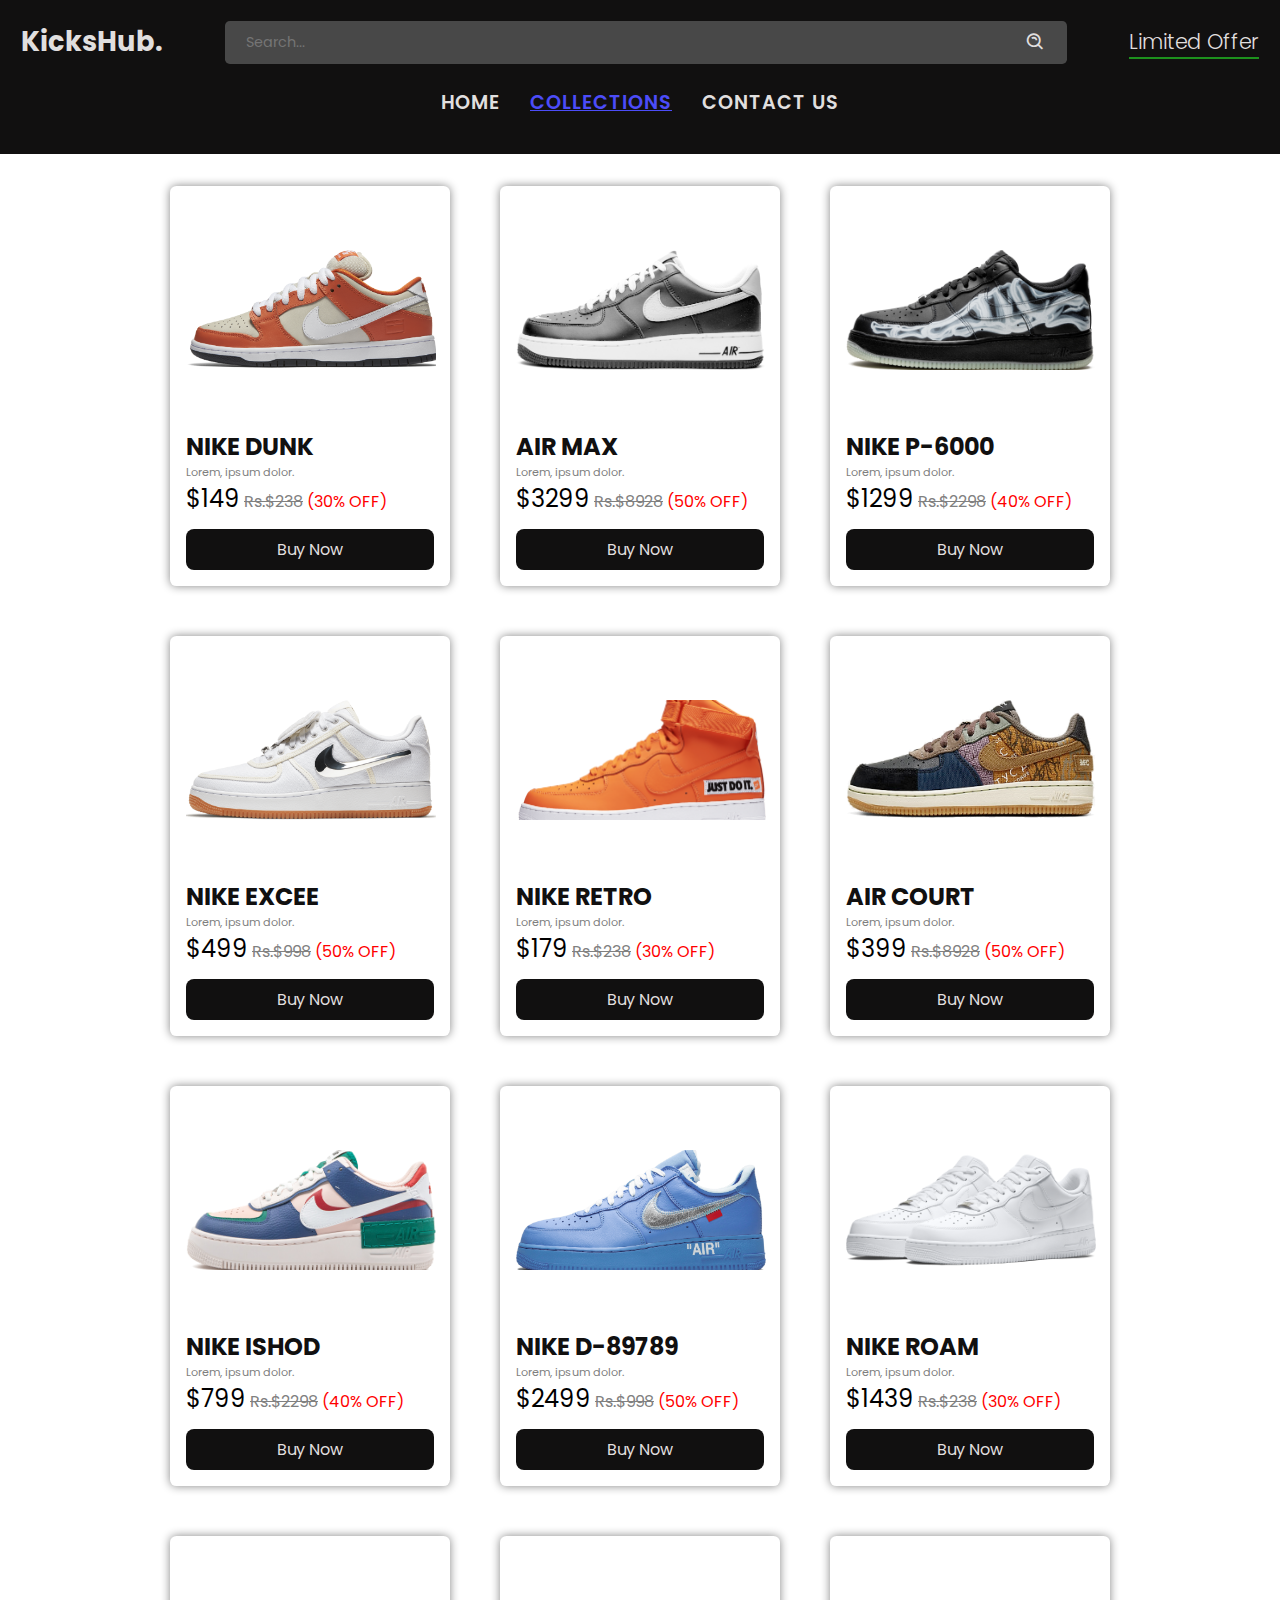
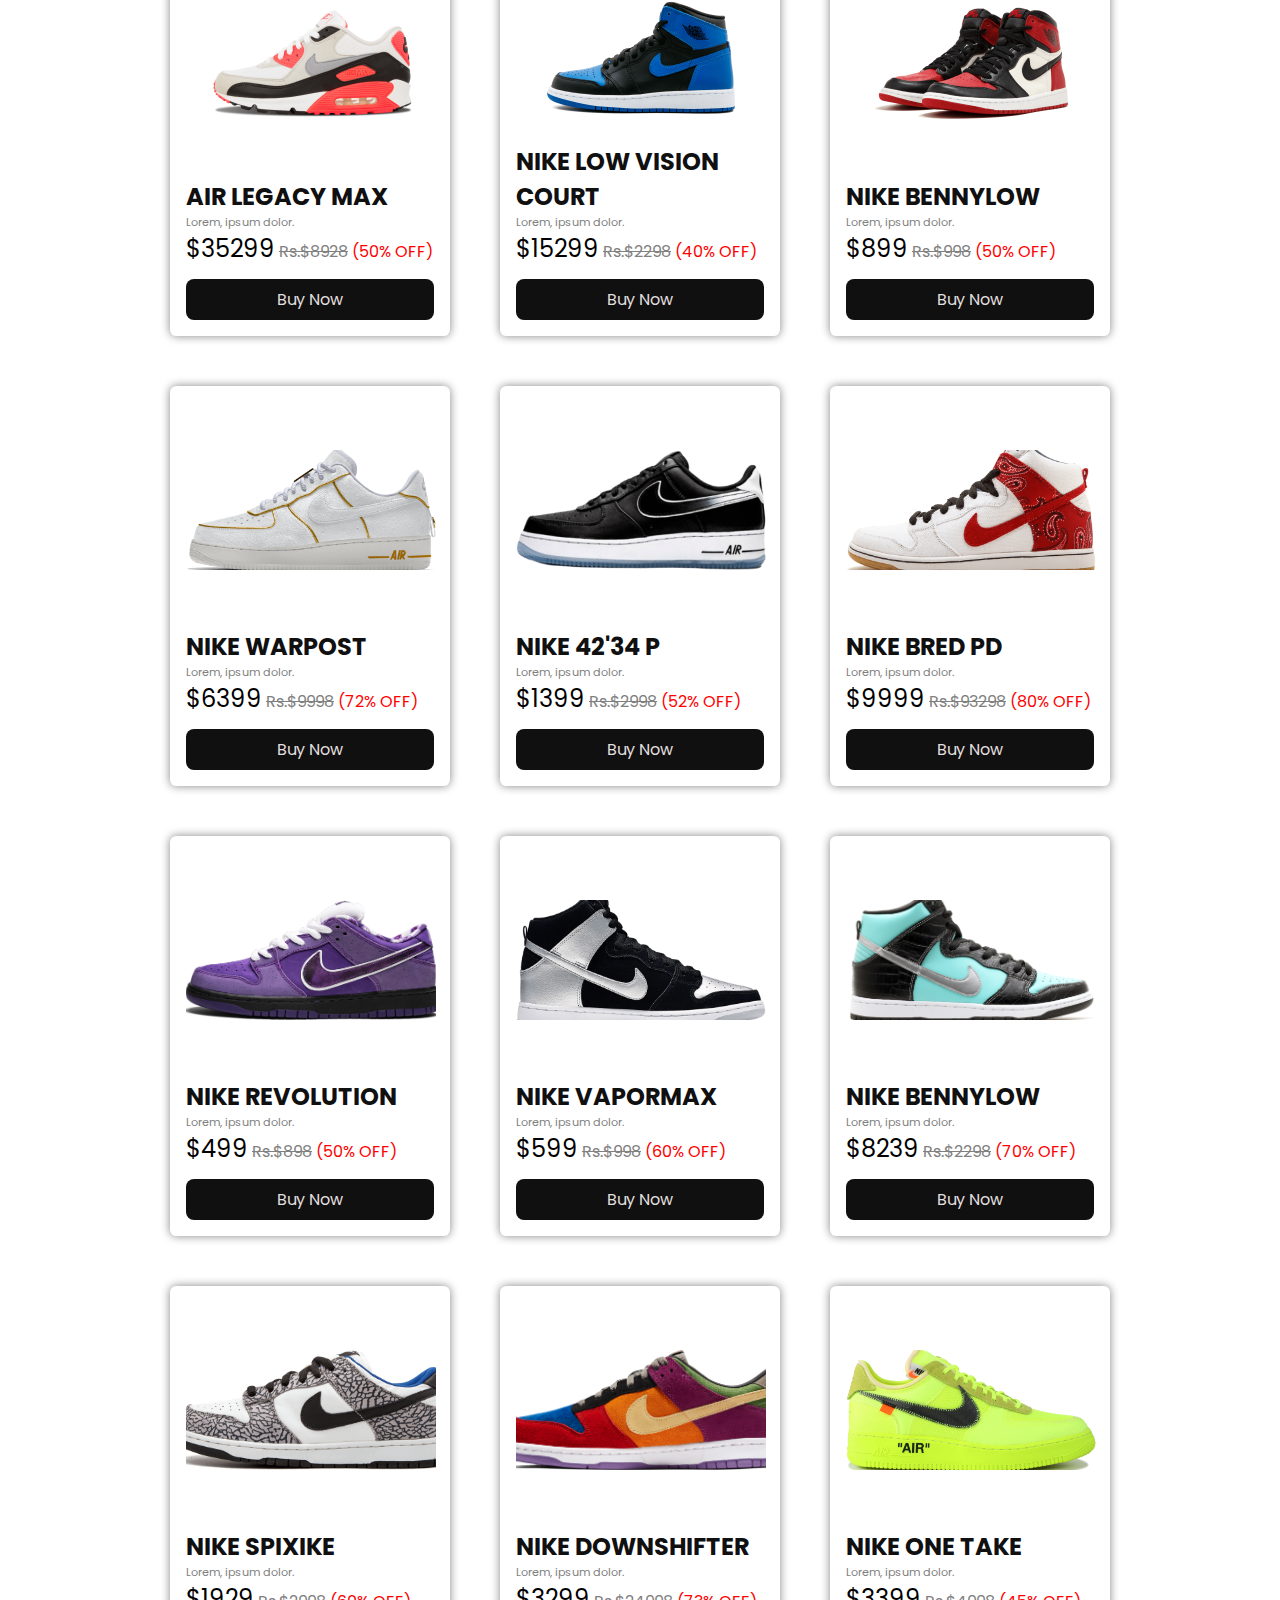
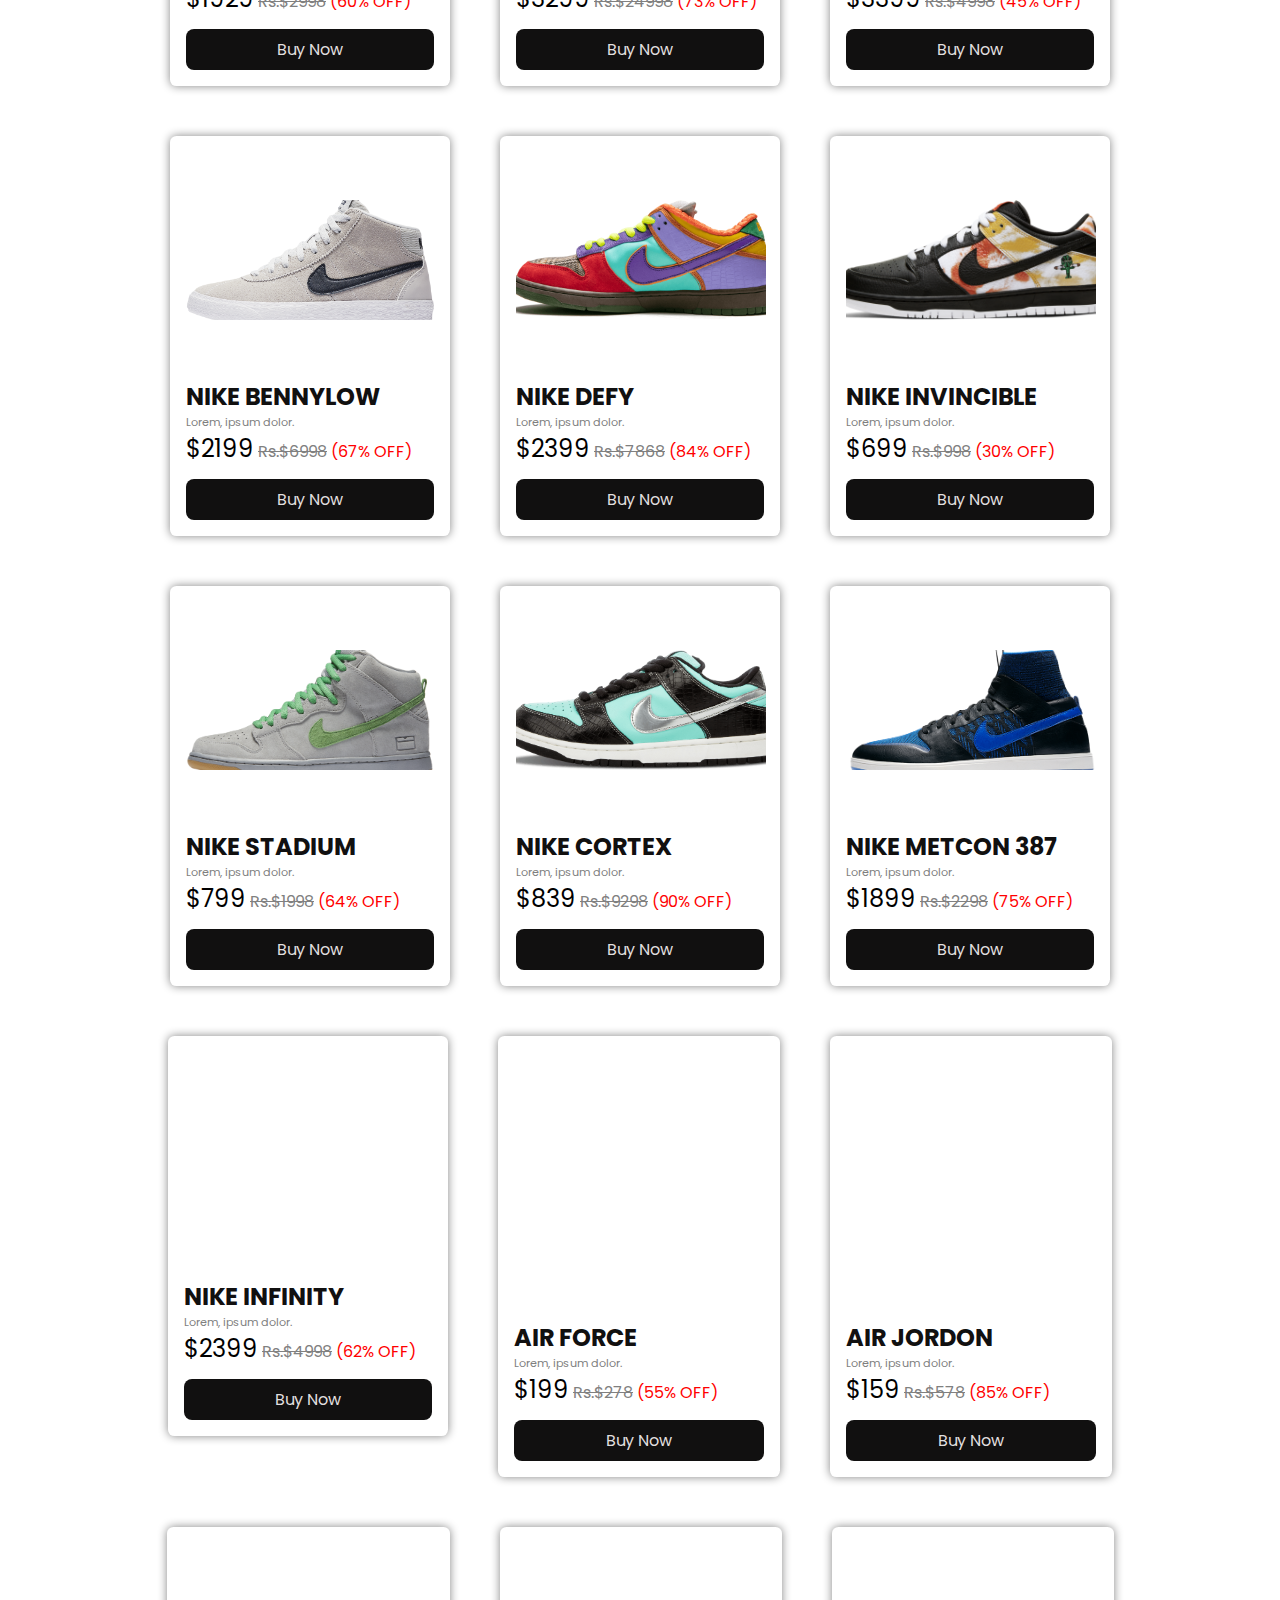
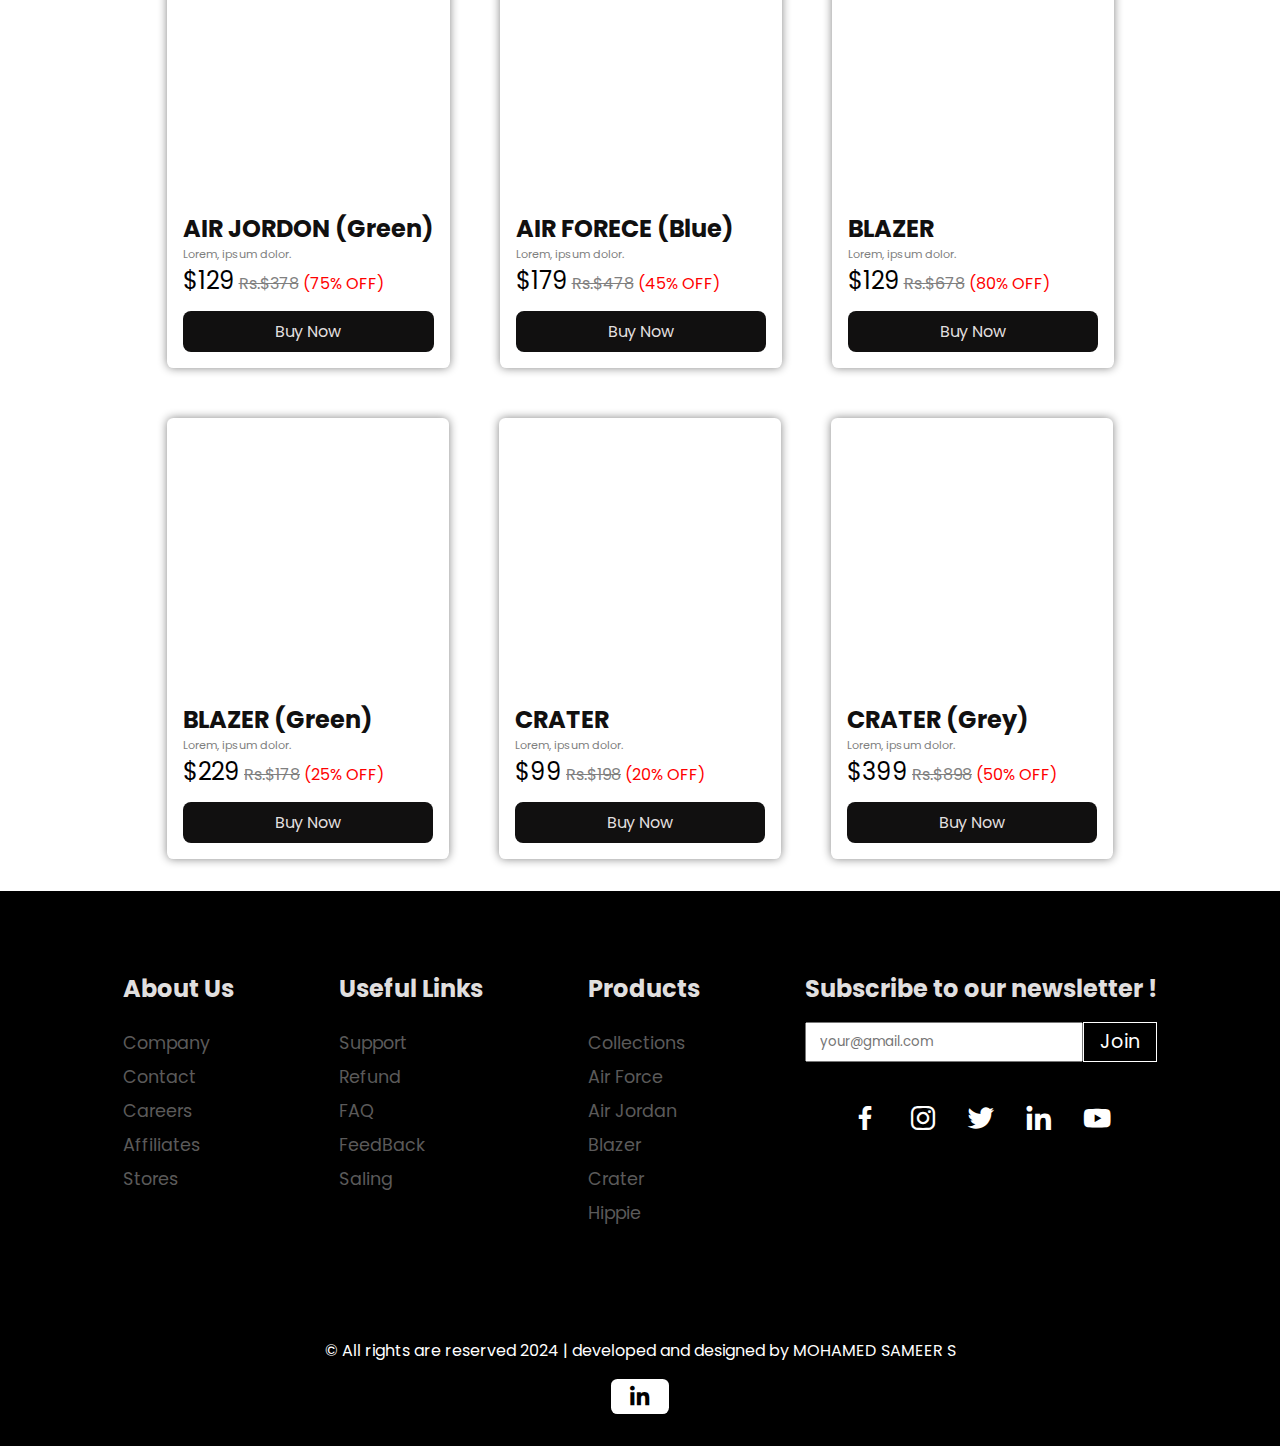
==== commit d4e39302: "added the changes" ====
--- a/collections.html
+++ b/collections.html
@@ -40,7 +40,7 @@
         <div class="main-contents">
             <div class="shoe-content shoe">
                 <div class="shoe-img">
-                    <img src="./assets/1.png" class="newshoe">
+                    <img src="./assets/1.png" class="newshoe" loading="lazy">
                 </div>
                 <div class="icons">
                     <i class='bx bx-dots-vertical-rounded' ></i>
@@ -61,7 +61,7 @@
 
             <div class="shoe-content shoe">
                 <div class="shoe-img">
-                    <img src="./assets/2.png" class="newshoe">
+                    <img src="./assets/2.png" class="newshoe" loading="lazy">
                 </div>
                 <div class="icons">
                     <i class='bx bx-dots-vertical-rounded' ></i>
@@ -81,7 +81,7 @@
             </div>
             <div class="shoe-content shoe">
                 <div class="shoe-img">
-                    <img src="./assets/3.png" class="newshoe">
+                    <img src="./assets/3.png" class="newshoe" loading="lazy">
                 </div>
                 <div class="icons">
                     <i class='bx bx-dots-vertical-rounded' ></i>
@@ -101,7 +101,7 @@
             </div>
             <div class="shoe-content shoe">
                 <div class="shoe-img">
-                    <img src="./assets/4.png" class="newshoe">
+                    <img src="./assets/4.png" class="newshoe" loading="lazy">
                 </div>
                 <div class="icons">
                     <i class='bx bx-dots-vertical-rounded' ></i>
@@ -122,7 +122,7 @@
 
             <div class="shoe-content shoe">
                 <div class="shoe-img">
-                    <img src="./assets/5.png" class="newshoe">
+                    <img src="./assets/5.png" class="newshoe" loading="lazy">
                 </div>
                 <div class="icons">
                     <i class='bx bx-dots-vertical-rounded' ></i>
@@ -143,7 +143,7 @@
 
             <div class="shoe-content shoe">
                 <div class="shoe-img">
-                    <img src="./assets/6.png" class="newshoe">
+                    <img src="./assets/6.png" class="newshoe" loading="lazy">
                 </div>
                 <div class="icons">
                     <i class='bx bx-dots-vertical-rounded' ></i>
@@ -163,7 +163,7 @@
             </div>
             <div class="shoe-content shoe">
                 <div class="shoe-img">
-                    <img src="./assets/7.png" class="newshoe">
+                    <img src="./assets/7.png" class="newshoe" loading="lazy">
                 </div>
                 <div class="icons">
                     <i class='bx bx-dots-vertical-rounded' ></i>
@@ -183,7 +183,7 @@
             </div>
             <div class="shoe-content shoe">
                 <div class="shoe-img">
-                    <img src="./assets/8.png" class="newshoe">
+                    <img src="./assets/8.png" class="newshoe" loading="lazy">
                 </div>
                 <div class="icons">
                     <i class='bx bx-dots-vertical-rounded' ></i>
@@ -204,7 +204,7 @@
 
             <div class="shoe-content shoe">
                 <div class="shoe-img">
-                    <img src="./assets/9.png" class="newshoe">
+                    <img src="./assets/9.png" class="newshoe" loading="lazy">
                 </div>
                 <div class="icons">
                     <i class='bx bx-dots-vertical-rounded' ></i>
@@ -225,7 +225,7 @@
 
             <div class="shoe-content shoe">
                 <div class="shoe-img">
-                    <img src="./assets/10.png" class="newshoe">
+                    <img src="./assets/10.png" class="newshoe" loading="lazy">
                 </div>
                 <div class="icons">
                     <i class='bx bx-dots-vertical-rounded' ></i>
@@ -245,7 +245,7 @@
             </div>
             <div class="shoe-content shoe">
                 <div class="shoe-img">
-                    <img src="./assets/11.png" class="newshoe">
+                    <img src="./assets/11.png" class="newshoe" loading="lazy">
                 </div>
                 <div class="icons">
                     <i class='bx bx-dots-vertical-rounded' ></i>
@@ -265,7 +265,7 @@
             </div>
             <div class="shoe-content shoe">
                 <div class="shoe-img">
-                    <img src="./assets/12.png" class="newshoe">
+                    <img src="./assets/12.png" class="newshoe" loading="lazy">
                 </div>
                 <div class="icons">
                     <i class='bx bx-dots-vertical-rounded' ></i>
@@ -286,7 +286,7 @@
 
             <div class="shoe-content shoe">
                 <div class="shoe-img">
-                    <img src="./assets/27.png" class="newshoe">
+                    <img src="./assets/27.png" class="newshoe" loading="lazy">
                 </div>
                 <div class="icons">
                     <i class='bx bx-dots-vertical-rounded' ></i>
@@ -306,7 +306,7 @@
             </div>
             <div class="shoe-content shoe">
                 <div class="shoe-img">
-                    <img src="./assets/28.png" class="newshoe">
+                    <img src="./assets/28.png" class="newshoe" loading="lazy">
                 </div>
                 <div class="icons">
                     <i class='bx bx-dots-vertical-rounded' ></i>
@@ -327,7 +327,7 @@
 
             <div class="shoe-content shoe">
                 <div class="shoe-img">
-                    <img src="./assets/13.png" class="newshoe">
+                    <img src="./assets/13.png" class="newshoe" loading="lazy">
                 </div>
                 <div class="icons">
                     <i class='bx bx-dots-vertical-rounded' ></i>
@@ -347,7 +347,7 @@
             </div>
             <div class="shoe-content shoe">
                 <div class="shoe-img">
-                    <img src="./assets/14.png" class="newshoe">
+                    <img src="./assets/14.png" class="newshoe" loading="lazy">
                 </div>
                 <div class="icons">
                     <i class='bx bx-dots-vertical-rounded' ></i>
@@ -367,7 +367,7 @@
             </div>
             <div class="shoe-content shoe">
                 <div class="shoe-img">
-                    <img src="./assets/15.png" class="newshoe">
+                    <img src="./assets/15.png" class="newshoe" loading="lazy">
                 </div>
                 <div class="icons">
                     <i class='bx bx-dots-vertical-rounded' ></i>
@@ -387,7 +387,7 @@
             </div>
             <div class="shoe-content shoe">
                 <div class="shoe-img">
-                    <img src="./assets/16.png" class="newshoe">
+                    <img src="./assets/16.png" class="newshoe" loading="lazy">
                 </div>
                 <div class="icons">
                     <i class='bx bx-dots-vertical-rounded' ></i>
@@ -407,7 +407,7 @@
             </div>
             <div class="shoe-content shoe">
                 <div class="shoe-img">
-                    <img src="./assets/17.png" class="newshoe">
+                    <img src="./assets/17.png" class="newshoe" loading="lazy">
                 </div>
                 <div class="icons">
                     <i class='bx bx-dots-vertical-rounded' ></i>
@@ -427,7 +427,7 @@
             </div>
             <div class="shoe-content shoe">
                 <div class="shoe-img">
-                    <img src="./assets/18.png" class="newshoe">
+                    <img src="./assets/18.png" class="newshoe" loading="lazy">
                 </div>
                 <div class="icons">
                     <i class='bx bx-dots-vertical-rounded' ></i>
@@ -447,7 +447,7 @@
             </div>
             <div class="shoe-content shoe">
                 <div class="shoe-img">
-                    <img src="./assets/19.png" class="newshoe">
+                    <img src="./assets/19.png" class="newshoe" loading="lazy">
                 </div>
                 <div class="icons">
                     <i class='bx bx-dots-vertical-rounded' ></i>
@@ -467,7 +467,7 @@
             </div>
             <div class="shoe-content shoe">
                 <div class="shoe-img">
-                    <img src="./assets/20.png" class="newshoe">
+                    <img src="./assets/20.png" class="newshoe" loading="lazy">
                 </div>
                 <div class="icons">
                     <i class='bx bx-dots-vertical-rounded' ></i>
@@ -487,7 +487,7 @@
             </div>
             <div class="shoe-content shoe">
                 <div class="shoe-img">
-                    <img src="./assets/21.png" class="newshoe">
+                    <img src="./assets/21.png" class="newshoe" loading="lazy">
                 </div>
                 <div class="icons">
                     <i class='bx bx-dots-vertical-rounded' ></i>
@@ -507,7 +507,7 @@
             </div>
             <div class="shoe-content shoe">
                 <div class="shoe-img">
-                    <img src="./assets/22.png" class="newshoe">
+                    <img src="./assets/22.png" class="newshoe" loading="lazy">
                 </div>
                 <div class="icons">
                     <i class='bx bx-dots-vertical-rounded' ></i>
@@ -527,7 +527,7 @@
             </div>
             <div class="shoe-content shoe">
                 <div class="shoe-img">
-                    <img src="./assets/23.png" class="newshoe">
+                    <img src="./assets/23.png" class="newshoe" loading="lazy">
                 </div>
                 <div class="icons">
                     <i class='bx bx-dots-vertical-rounded' ></i>
@@ -547,7 +547,7 @@
             </div>
             <div class="shoe-content shoe">
                 <div class="shoe-img">
-                    <img src="./assets/24.png" class="newshoe">
+                    <img src="./assets/24.png" class="newshoe" loading="lazy">
                 </div>
                 <div class="icons">
                     <i class='bx bx-dots-vertical-rounded' ></i>
@@ -567,7 +567,7 @@
             </div>
             <div class="shoe-content shoe">
                 <div class="shoe-img">
-                    <img src="./assets/25.png" class="newshoe">
+                    <img src="./assets/25.png" class="newshoe" loading="lazy">
                 </div>
                 <div class="icons">
                     <i class='bx bx-dots-vertical-rounded' ></i>
@@ -588,7 +588,7 @@
 
             <div class="shoe-content shoe">
                 <div class="shoe-img">
-                    <img src="./assets/26.png" class="newshoe">
+                    <img src="./assets/26.png" class="newshoe" loading="lazy">
                 </div>
                 <div class="icons">
                     <i class='bx bx-dots-vertical-rounded' ></i>
@@ -610,7 +610,7 @@
 
             <div class="shoe-content">
                 <div class="shoe-img">
-                    <img src="./assets/air force.png">
+                    <img src="./assets/air force.png" loading="lazy">
                 </div>
                 <div class="icons">
                     <i class='bx bx-dots-vertical-rounded' ></i>
@@ -631,7 +631,7 @@
 
             <div class="shoe-content">
                 <div class="shoe-img">
-                    <img src="./assets/jordan.png">
+                    <img src="./assets/jordan.png" loading="lazy">
                 </div>
                 <div class="icons">
                     <i class='bx bx-dots-vertical-rounded' ></i>
@@ -652,7 +652,7 @@
 
             <div class="shoe-content">
                 <div class="shoe-img">
-                    <img src="./assets/jordan2.png">
+                    <img src="./assets/jordan2.png" loading="lazy">
                 </div>
                 <div class="icons">
                     <i class='bx bx-dots-vertical-rounded' ></i>
@@ -672,7 +672,7 @@
             </div>
             <div class="shoe-content">
                 <div class="shoe-img">
-                    <img src="./assets/air2.png">
+                    <img src="./assets/air2.png" loading="lazy">
                 </div>
                 <div class="icons">
                     <i class='bx bx-dots-vertical-rounded' ></i>
@@ -693,7 +693,7 @@
 
             <div class="shoe-content">
                 <div class="shoe-img">
-                    <img src="./assets/blazer.png">
+                    <img src="./assets/blazer.png" loading="lazy">
                 </div>
                 <div class="icons">
                     <i class='bx bx-dots-vertical-rounded' ></i>
@@ -714,7 +714,7 @@
 
             <div class="shoe-content">
                 <div class="shoe-img">
-                    <img src="./assets/blazer2.png">
+                    <img src="./assets/blazer2.png" loading="lazy">
                 </div>
                 <div class="icons">
                     <i class='bx bx-dots-vertical-rounded' ></i>
@@ -735,7 +735,7 @@
 
             <div class="shoe-content">
                 <div class="shoe-img">
-                    <img src="./assets/crater.png">
+                    <img src="./assets/crater.png" loading="lazy">
                 </div>
                 <div class="icons">
                     <i class='bx bx-dots-vertical-rounded' ></i>
@@ -756,7 +756,7 @@
 
             <div class="shoe-content">
                 <div class="shoe-img">
-                    <img src="./assets/crater2.png">
+                    <img src="./assets/crater2.png" loading="lazy">
                 </div>
                 <div class="icons">
                     <i class='bx bx-dots-vertical-rounded' ></i>
